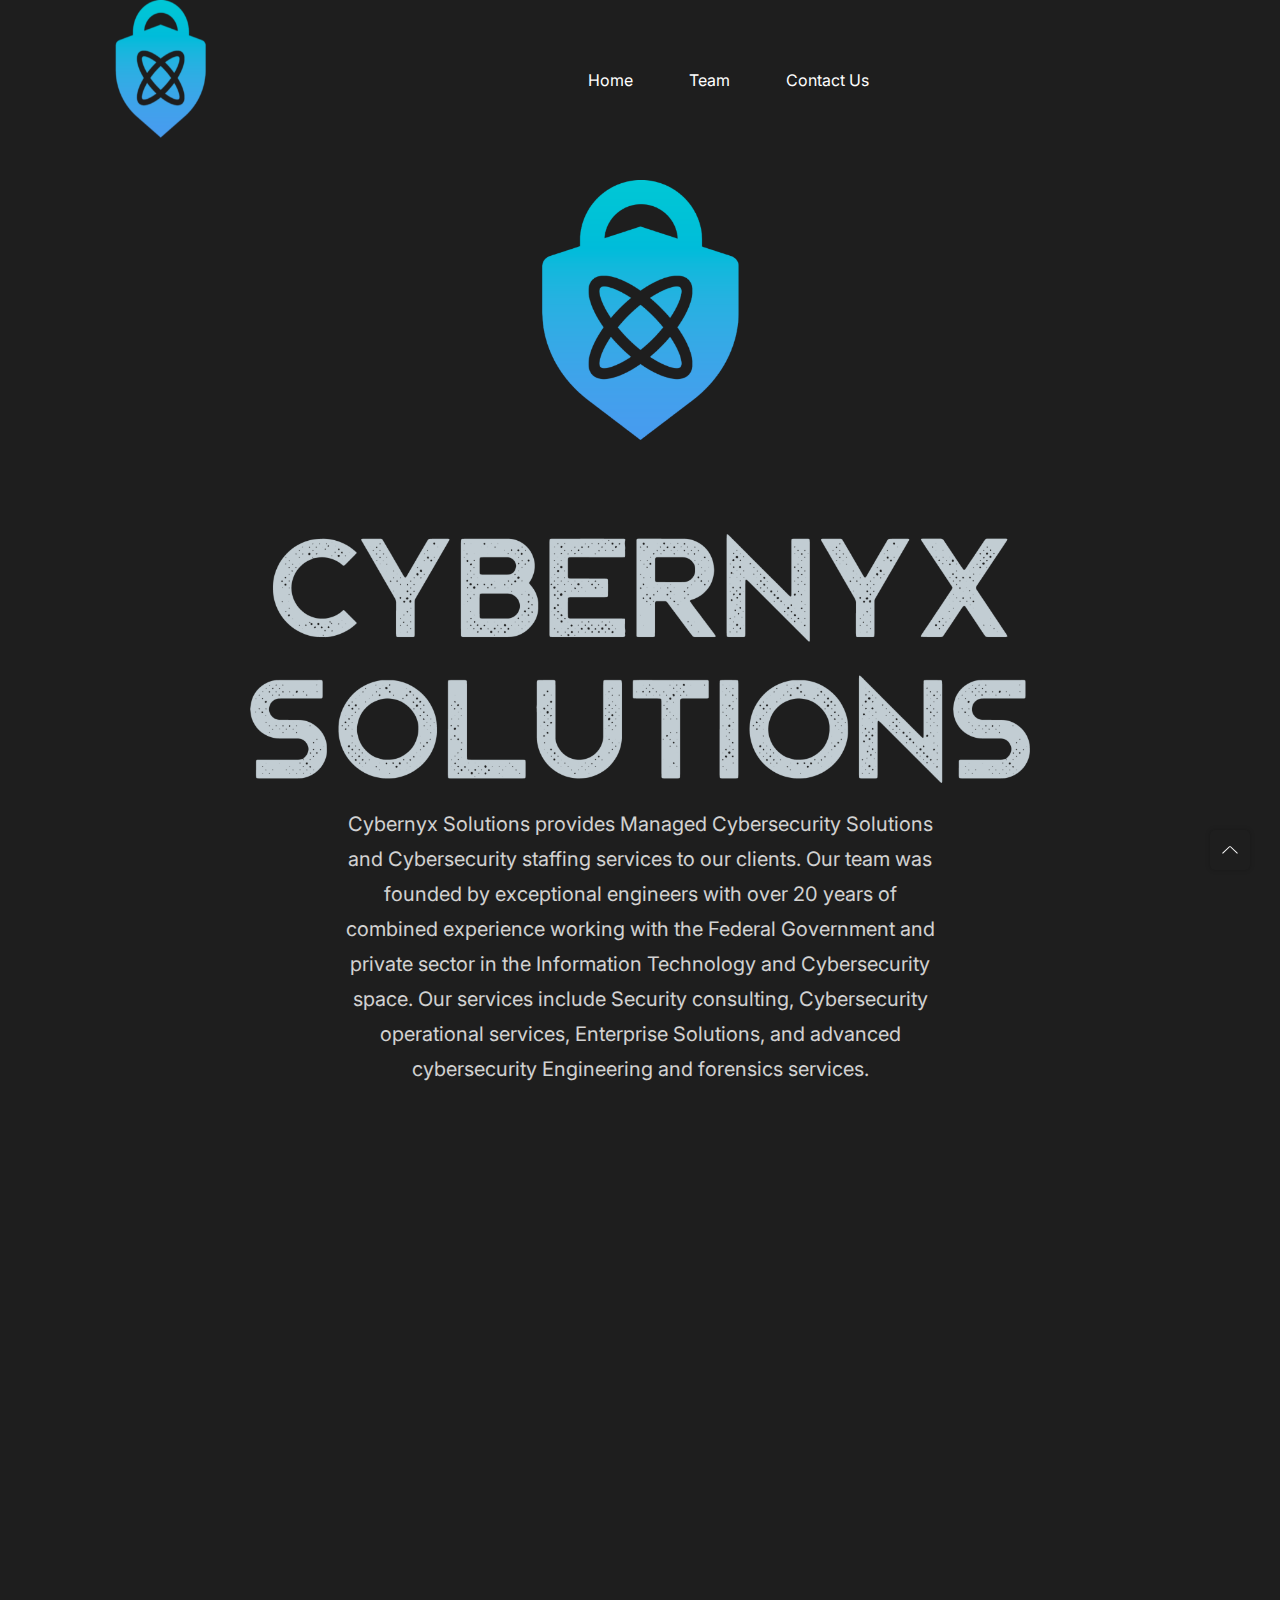
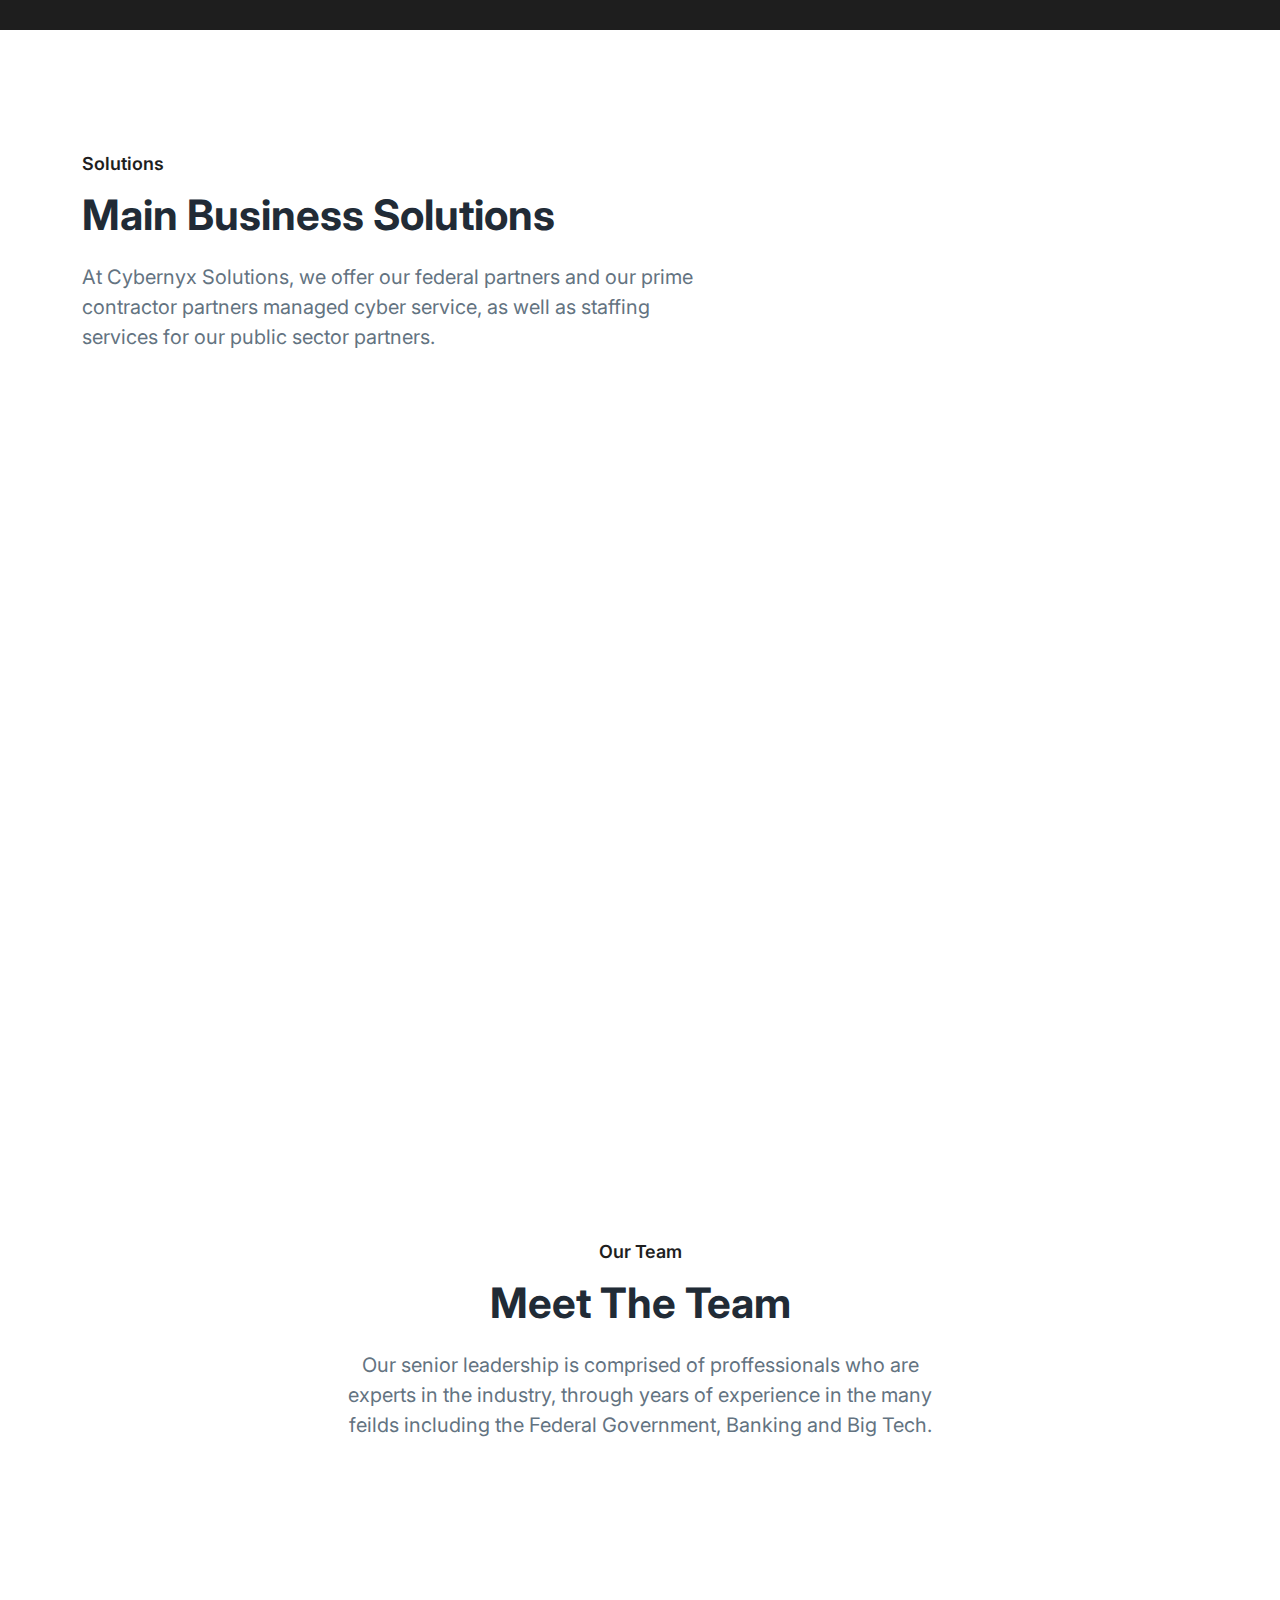
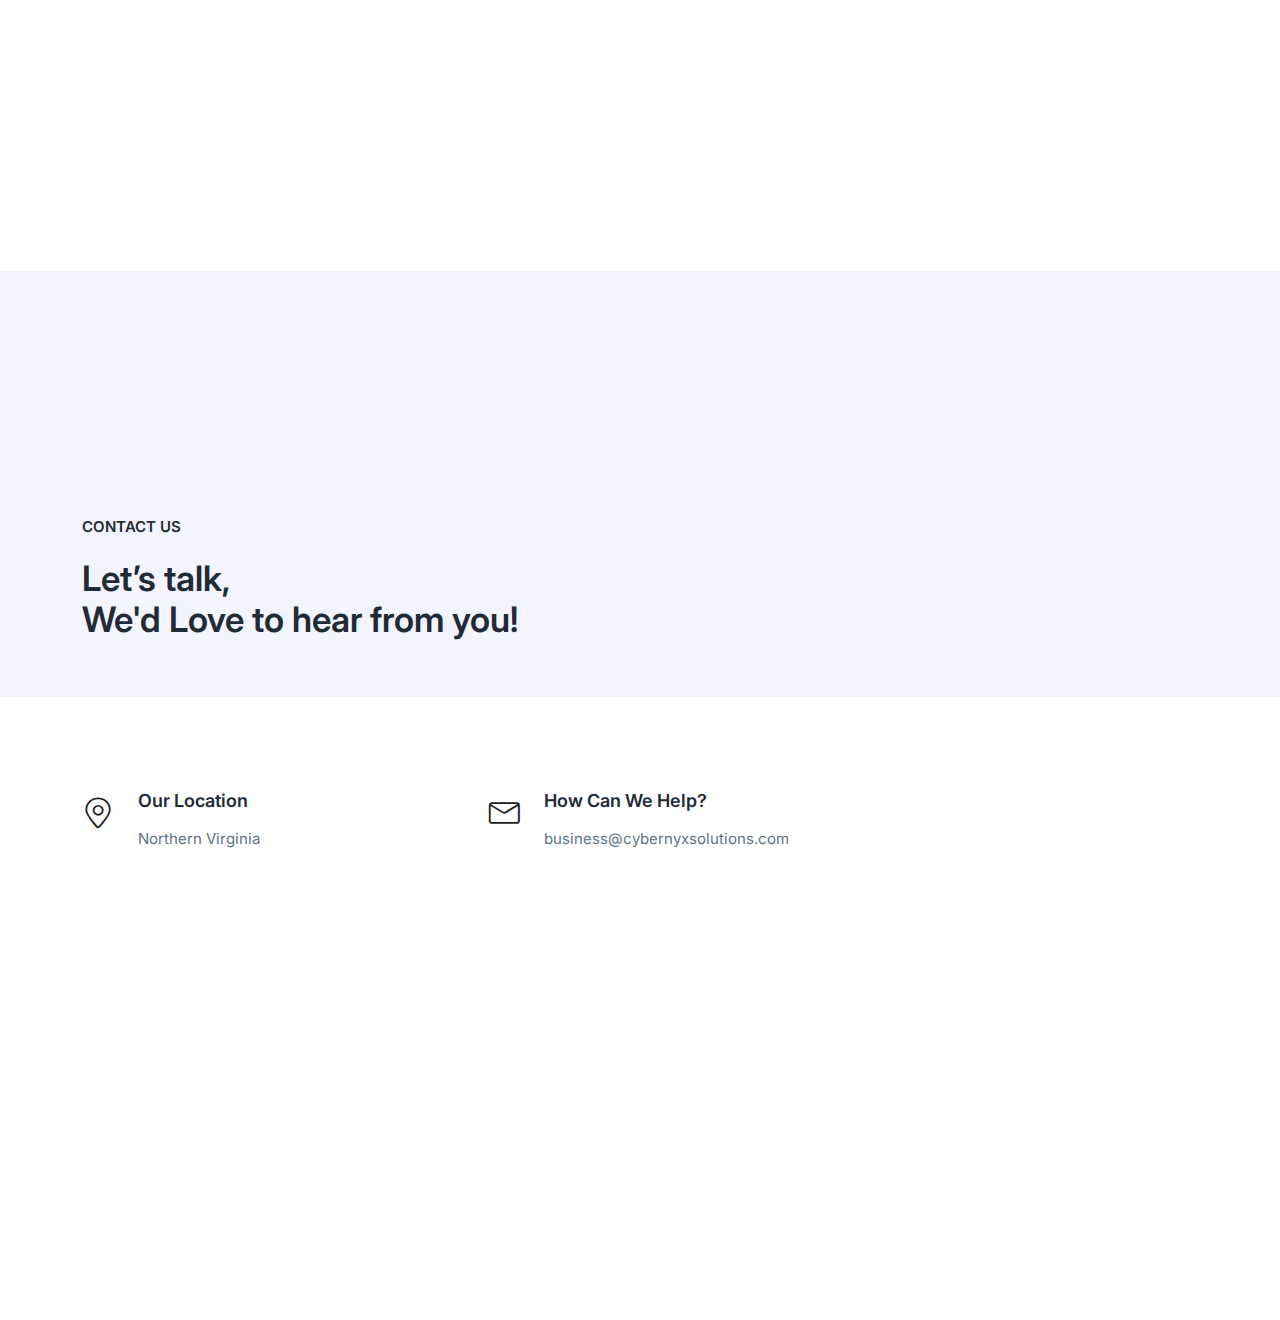
==== cybernyxweb/html/index.html @ 59f9d1c5 "Tar bugs fixed" ====
<!-- =========

	Template Name: Play
	Author: UIdeck
	Author URI: https://uideck.com/
	Support: https://uideck.com/support/
	Version: 1.1

========== -->

<!DOCTYPE html>
<html lang="en">
  <head>
    <meta charset="UTF-8" />
    <meta http-equiv="X-UA-Compatible" content="IE=edge" />
    <meta name="viewport" content="width=device-width, initial-scale=1.0" />
    <title>Cybernyx Solutions - Home</title>

    <!-- Primary Meta Tags -->
<meta name="title" content="Supreme Tech Consulting - Home">
<meta name="description" content="Play - Free Open Source HTML Bootstrap Template by UIdeck Team">

<!-- Open Graph / Facebook -->

<!-- Twitter -->

    <!--====== Favicon Icon ======-->
    <link
      rel="shortcut icon"
      href="assets/images/logo/logo2.png"
      type="image/svg"
    />

    <!-- ===== All CSS files ===== -->
    <link rel="stylesheet" href="assets/css/bootstrap.min.css" />
    <link rel="stylesheet" href="assets/css/animate.css" />
    <link rel="stylesheet" href="assets/css/lineicons.css" />
    <link rel="stylesheet" href="assets/css/ud-styles.css" />
  </head>
  <body>
    <!-- ====== Header Start ====== -->
    <header class="ud-header">
      <div class="container">
        <div class="row">
          <div class="col-lg-12">
            <nav class="navbar navbar-expand-lg">
              <a class="navbar-brand" href="index.html">
                <img src="assets/images/logo/Lock.ico" alt="TT" />
              </a>
              <button class="navbar-toggler">
                <span class="toggler-icon"> </span>
                <span class="toggler-icon"> </span>
                <span class="toggler-icon"> </span>
              </button>

              <div class="navbar-collapse">
                <ul id="nav" class="navbar-nav mx-auto">
                  <li class="nav-item">
                    <a class="ud-menu-scroll" href="#home">Home</a>
                  </li>

                  <li class="nav-item">
                    <a class="ud-menu-scroll" href="#team">Team</a>
                  </li>
                  <li class="nav-item">
                    <a class="ud-menu-scroll" href="#contact">Contact Us</a>
                  </li>
                </ul>
              </div>



            </nav>
          </div>
        </div>
      </div>
    </header>
    <!-- ====== Header End ====== -->

    <!-- ====== Hero Start ====== -->
    <section class="ud-hero" id="home">
      <div class="container">
        <div class="row">
          <div class="col-lg-12">
            <div class="ud-hero-content wow fadeInUp" data-wow-delay=".2s">
              
              <!--<h1 class="ud-hero-title">
                Cybernyx Solutions 
              </h1>-->
              
              <img src="assets/images/logo/logos.png" alt="assets/images/logo/logo.png">

              <br>
              <br>

              <p class="ud-hero-desc">
              Cybernyx Solutions provides Managed Cybersecurity Solutions and Cybersecurity staffing services to our clients. Our team was founded by exceptional engineers with over 20 years of combined experience working with the Federal Government and private sector in the Information Technology and Cybersecurity space. Our services include Security consulting, Cybersecurity operational services, Enterprise Solutions, and advanced cybersecurity Engineering and forensics services.
              </p>
              <ul class="ud-hero-buttons">
                
              </ul>
            </div>
            <div
              class="ud-hero-brands-wrapper wow fadeInUp"
              data-wow-delay=".3s"
            >
              
            </div>
            <div class="ud-hero-image wow fadeInUp" data-wow-delay=".25s">
              <img src="assets/images/logo/logo2.png" alt="hero-image" />
              <img
                src="assets/images/hero/dotted-shape.svg"
                alt="shape"
                class="shape shape-1"
              />
              <img
                src="assets/images/hero/dotted-shape.svg"
                alt="shape"
                class="shape shape-2"
              />
            </div>
          </div>
        </div>
      </div>
    </section>
    <!-- ====== Hero End ====== -->

    <!-- ====== Features Start ====== -->
    <section id="features" class="ud-features">
      <div class="container">
        <div class="row">
          <div class="col-lg-12">
            <div class="ud-section-title">
              <span>Solutions</span>
              <h2>Main business solutions</h2>
              <p>
                At Cybernyx Solutions, we offer our federal partners and our prime contractor partners managed cyber service, as well as staffing services for our public sector partners.
              </p>
            </div>
          </div>
        </div>

        
        <div class="row">


          <div class="col-xl-3 col-lg-3 col-sm-6">
            <div class="ud-single-feature wow fadeInUp" data-wow-delay=".15s">
              <div class="ud-feature-icon">
                <i class="lni lni-move"></i>
              </div>
              <div class="ud-feature-content">
                <h3 class="ud-feature-title">Staffing Services</h3>
                <p class="ud-feature-desc">
                  Unleaching your Cyber Talent, one placement at a time!
                </p>
                <p class="ud-feature-desc">
                  Ready to find exceptional talent, screened by cyber security experts? Lets talk!
                  We are commited to ensure that your staffing needs are met by finding the best candidates through our advanced screening methods by real analysts and engineers with a broad experience from different sectors in the industry, tailored to your specific requirement!
                </p>
                <a href="javascript:void(0)" class="ud-feature-link">
                  Learn More
                </a>
              </div>
            </div>
          </div>

          <div class="col-xl-3 col-lg-3 col-sm-6">
            <div class="ud-single-feature wow fadeInUp" data-wow-delay=".2s">
              <div class="ud-feature-icon">
                <i class="lni lni-layout"></i>
              </div>
              <div class="ud-feature-content">
                <h3 class="ud-feature-title">Federal Services</h3>
                <p class="ud-feature-desc">
                  Securing tomorrow's digital frontier, today!
                </p>
                <p class="ud-feature-desc">
                  SOC Management, Advanced Forensics and reverse engineering, Penetration Testing, Splunk Engineering, IDS/IPS Deployments.
                  You name it, we done it! With absolute guarantees to quality and with complete satisfaction from out various clients. Ready To
                  meet the experts that will secure your next project? Let's connect! 
                </p>
                <a href="cybernyx-fed.html" class="ud-feature-link">
                  Learn More
                </a>
              </div>
            </div>
          </div>


        </div>
      </div>
    </section>
    <!-- ====== Features End ====== -->

    <!-- ====== About Start ====== -->
    
    <!-- ====== About End ====== -->

    <!-- ====== Pricing Start ====== -->
    
    <!-- ====== Pricing End ====== -->

    <!-- ====== FAQ Start ====== -->
    
    <!-- ====== FAQ End ====== -->

    <!-- ====== Testimonials Start ====== -->
    
    <!-- ====== Testimonials End ====== -->


    
    <!-- ====== Team Start ====== -->
    <section id="team" class="ud-team">
      <div class="container">
        <div class="row">
          <div class="col-lg-12">
            <div class="ud-section-title mx-auto text-center">
              <span>Our Team</span>
              <h2>Meet The Team</h2>
              <p>
                Our senior leadership is comprised of proffessionals who are experts in the industry, through years of experience in
                 the many feilds including the Federal Government, Banking and Big Tech.
              </p>
            </div>
          </div>
        </div>


        <div class="row">
          
          <div class="col-xl-3 col-lg-3 col-sm-6">
            <div class="ud-single-team wow fadeInUp" data-wow-delay=".1s">
              <div class="ud-team-image-wrapper">
                <div class="ud-team-image">
                  <img src="null" alt="team" />
                </div>

                <img
                  src="assets/images/team/dotted-shape.svg"
                  alt="shape"
                  class="shape shape-1"
                />
                <img
                  src="assets/images/team/shape-2.svg"
                  alt="shape"
                  class="shape shape-2"
                />
              </div>
               <div class="ud-team-info">
                <h5>Salem Hussien</h5>
                <h6>President, Business Operation</h6>
              </div>
            </div>
          </div>
        


          <div class="col-xl-3 col-lg-3 col-sm-6">
            <div class="ud-single-team wow fadeInUp" data-wow-delay=".15s">
              <div class="ud-team-image-wrapper">
                <div class="ud-team-image">
                  <img src="ADD GEORGE PIC HERE" alt="team" />
                </div>

                <img
                  src="assets/images/team/dotted-shape.svg"
                  alt="shape"
                  class="shape shape-1"
                />
                <img
                  src="assets/images/team/shape-2.svg"
                  alt="shape"
                  class="shape shape-2"
                />
              </div>
              <div class="ud-team-info">
                <h5>Mohammad Pirzada</h5>
                <h6>Vice President, Business Operations</h6>
              </div>
            </div>
          </div>


          <div class="col-xl-3 col-lg-3 col-sm-6">
            <div class="ud-single-team wow fadeInUp" data-wow-delay=".2s">
              <div class="ud-team-image-wrapper">
                <div class="ud-team-image">
                  <img src="assets/images/team/sam.JPEG" alt="team" />
                </div>

                <img
                  src="assets/images/team/dotted-shape.svg"
                  alt="shape"
                  class="shape shape-1"
                />
                <img
                  src="assets/images/team/shape-2.svg"
                  alt="shape"
                  class="shape shape-2"
                />
              </div>
              <div class="ud-team-info">
                <h5>Husam Abdalla</h5>
                <h6>President, Managed Cybersecurity Services</h6>
              </div>
            </div>
          </div>
        </div>
      </div>
    </section>
    <!-- ====== Team End ====== -->
    <!-- ====== Team End ====== -->

    <!-- ====== Contact Start ====== -->
    <section id="contact" class="ud-contact">
      <div class="container">
        <div class="row align-items-center">
          <div class="col-xl-8 col-lg-7">
            <div class="ud-contact-content-wrapper">
              <div class="ud-contact-title">
                <span>CONTACT US</span>
                <h2>
                  Let’s talk, <br />
                  We'd Love to hear from you!
                </h2>
              </div>
              <div class="ud-contact-info-wrapper">
                <div class="ud-single-info">
                  <div class="ud-info-icon">
                    <i class="lni lni-map-marker"></i>
                  </div>
                  <div class="ud-info-meta">
                    <h5>Our Location</h5>
                    <p>Northern Virginia</p>
                  </div>
                </div>
                <div class="ud-single-info">
                  <div class="ud-info-icon">
                    <i class="lni lni-envelope"></i>
                  </div>
                  <div class="ud-info-meta">
                    <h5>How Can We Help?</h5>
                    <p>business@cybernyxsolutions.com</p>
                  </div>
                </div>
              </div>
            </div>
          </div>
          <div class="col-xl-4 col-lg-5">
            <div
              class="ud-contact-form-wrapper wow fadeInUp"
              data-wow-delay=".2s"
            >
              <h3 class="ud-contact-form-title">Send us a Message</h3>
              <form class="ud-contact-form">
                <div class="ud-form-group">
                  <label for="fullName">Full Name*</label>
                  <input
                    type="text"
                    name="fullName"
                    placeholder="Adam Gelius"
                  />
                </div>
                <div class="ud-form-group">
                  <label for="email">Email*</label>
                  <input
                    type="email"
                    name="email"
                    placeholder="example@yourmail.com"
                  />
                </div>
                <div class="ud-form-group">
                  <label for="phone">Phone*</label>
                  <input
                    type="text"
                    name="phone"
                    placeholder="+885 1254 5211 552"
                  />
                </div>
                <div class="ud-form-group">
                  <label for="message">Message*</label>
                  <textarea
                    name="message"
                    rows="1"
                    placeholder="type your message here"
                  ></textarea>
                </div>
                <div class="ud-form-group mb-0">
                  <button type="submit" class="ud-main-btn">
                    Send Message
                  </button>
                </div>
              </form>
            </div>
          </div>
        </div>
      </div>
    </section>
    <!-- ====== Contact End ====== -->

    <!-- ====== Footer Start ====== -->
    <footer class="ud-footer wow fadeInUp" data-wow-delay=".15s">
      <div class="shape shape-1">
        <img src="assets/images/footer/shape-1.svg" alt="shape" />
      </div>
      <div class="shape shape-2">
        <img src="assets/images/footer/shape-2.svg" alt="shape" />
      </div>
      <div class="shape shape-3">
        <img src="assets/images/footer/shape-3.svg" alt="shape" />
      </div>
    
      <div class="ud-footer-bottom">
        <div class="container">
          <div class="row">
            <div class="col-md-8">
              <ul class="ud-footer-bottom-left">
                <li>
                  <a href="javascript:void(0)">Privacy policy</a>
                </li>
                <li>
                  <a href="javascript:void(0)">Support policy</a>
                </li>
                <li>
                  <a href="javascript:void(0)">Terms of service</a>
                </li>
              </ul>
            </div>
            <div class="col-md-4">
              <p class="ud-footer-bottom-right">
                Design forked and Developed by
                <a href="https://github.com/husamabdel" rel="nofollow">Husam Abdalla</a>
              </p>
            </div>
          </div>
        </div>
      </div>
    </footer>
    <!-- ====== Footer End ====== -->

    <!-- ====== Back To Top Start ====== -->
    <a href="javascript:void(0)" class="back-to-top">
      <i class="lni lni-chevron-up"> </i>
    </a>
    <!-- ====== Back To Top End ====== -->

    <!-- ====== All Javascript Files ====== -->
    <script src="assets/js/bootstrap.bundle.min.js"></script>
    <script src="assets/js/wow.min.js"></script>
    <script src="assets/js/main.js"></script>
    <script>
      // ==== for menu scroll
      const pageLink = document.querySelectorAll(".ud-menu-scroll");

      pageLink.forEach((elem) => {
        elem.addEventListener("click", (e) => {
          e.preventDefault();
          document.querySelector(elem.getAttribute("href")).scrollIntoView({
            behavior: "smooth",
            offsetTop: 1 - 60,
          });
        });
      });

      // section menu active
      function onScroll(event) {
        const sections = document.querySelectorAll(".ud-menu-scroll");
        const scrollPos =
          window.pageYOffset ||
          document.documentElement.scrollTop ||
          document.body.scrollTop;

        for (let i = 0; i < sections.length; i++) {
          const currLink = sections[i];
          const val = currLink.getAttribute("href");
          const refElement = document.querySelector(val);
          const scrollTopMinus = scrollPos + 73;
          if (
            refElement.offsetTop <= scrollTopMinus &&
            refElement.offsetTop + refElement.offsetHeight > scrollTopMinus
          ) {
            document
              .querySelector(".ud-menu-scroll")
              .classList.remove("active");
            currLink.classList.add("active");
          } else {
            currLink.classList.remove("active");
          }
        }
      }

      window.document.addEventListener("scroll", onScroll);
    </script>
  </body>
</html>
---- cybernyxweb/html/assets/css/ud-styles.css ----
/* =======

	Template Name: Play Bootstrap
	Author: UIdeck
	Author URI: https://uideck.com/
	Support: https://github.com/uideck/
	Version: 1.0

======== */
/*===========================
  COMMON css 
===========================*/
@import url("https://fonts.googleapis.com/css2?family=Inter:wght@200;300;400;500;600;700;800;900&display=swap");
:root {
  --font: "Inter", sans-serif;
  --body-color: #637381;
  --heading-color: #212b36;
  --primary-color: rgb(30,30,30);
  --white: #ffffff;
}

body {
  font-family: var(--font);
  font-weight: normal;
  font-style: normal;
  color: var(--body-color);
  overflow-x: hidden;
}

* {
  margin: 0;
  padding: 0;
  -webkit-box-sizing: border-box;
  box-sizing: border-box;
}

img {
  max-width: 100%;
}

a,
button,
input,
textarea {
  -webkit-transition: all 0.3s ease-out 0s;
  transition: all 0.3s ease-out 0s;
}

a,
a:focus,
input:focus,
textarea:focus,
button:focus,
.navbar-toggler:focus {
  text-decoration: none;
  outline: none;
  -webkit-box-shadow: none;
          box-shadow: none;
}

a:focus,
a:hover {
  text-decoration: none;
}

i,
span,
a {
  display: inline-block;
}

audio,
canvas,
iframe,
img,
svg,
video {
  vertical-align: middle;
}

h1,
h2,
h3,
h4,
h5,
h6 {
  font-weight: 700;
  color: var(--heading-color);
  margin: 0px;
}

h1 {
  font-size: 48px;
}

h2 {
  font-size: 36px;
}

h3 {
  font-size: 28px;
}

h4 {
  font-size: 22px;
}

h5 {
  font-size: 18px;
}

h6 {
  font-size: 16px;
}

ul,
ol {
  margin: 0px;
  padding: 0px;
  list-style-type: none;
}

p {
  font-size: 16px;
  font-weight: 400;
  line-height: 26px;
  color: var(--body-color);
  margin: 0px;
}

.bg_cover {
  background-position: center center;
  background-size: cover;
  background-repeat: no-repeat;
  width: 100%;
  height: 100%;
}

/*===== All Button Style =====*/
.ud-main-btn {
  display: inline-block;
  text-align: center;
  white-space: nowrap;
  vertical-align: middle;
  font-weight: 500;
  font-size: 16px;
  border-radius: 5px;
  padding: 15px 25px;
  border: 1px solid transparent;
  color: var(--white);
  cursor: pointer;
  z-index: 5;
  -webkit-transition: all 0.4s ease-out 0s;
  transition: all 0.4s ease-out 0s;
  background: var(--primary-color);
}

.ud-main-btn:hover {
  color: var(--white);
  background: var(--heading-color);
}

@media (max-width: 767px) {
  .container {
    padding-left: 40px;
    padding-right: 40px;
  }
}

@media only screen and (min-width: 576px) and (max-width: 767px) {
  .container {
    padding-left: 20px;
    padding-right: 20px;
  }
}

.back-to-top {
  width: 40px;
  height: 40px;
  line-height: 40px;
  background: var(--primary-color);
  -webkit-box-shadow: 0px 0px 5px rgba(0, 0, 0, 0.2);
          box-shadow: 0px 0px 5px rgba(0, 0, 0, 0.2);
  text-align: center;
  -webkit-box-pack: center;
      -ms-flex-pack: center;
          justify-content: center;
  -webkit-box-align: center;
      -ms-flex-align: center;
          align-items: center;
  border-radius: 5px;
  position: fixed;
  right: 30px;
  bottom: 30px;
  z-index: 99;
  color: var(--white);
}

.back-to-top:hover {
  color: var(--white);
  background: var(--heading-color);
}

/* ===== Header CSS ===== */
.ud-header {
  position: absolute;
  top: 0;
  left: 0;
  width: 100%;
  z-index: 99;
  -webkit-transition: all 0.3s ease-out 0s;
  transition: all 0.3s ease-out 0s;
}

.sticky {
  position: fixed;
  z-index: 99;
  background-color: rgba(255, 255, 255, 0.8);
  -webkit-backdrop-filter: blur(5px);
          backdrop-filter: blur(5px);
  -webkit-box-shadow: inset 0 -1px 0 0 rgba(0, 0, 0, 0.1);
  box-shadow: inset 0 -1px 0 0 rgba(0, 0, 0, 0.1);
  -webkit-transition: all 0.3s ease-out 0s;
  transition: all 0.3s ease-out 0s;
}

.sticky .navbar {
  padding: 0;
}

.navbar {
  padding: 0px 0;
  border-radius: 5px;
  position: relative;
  -webkit-transition: all 0.3s ease-out 0s;
  transition: all 0.3s ease-out 0s;
}

.navbar-brand {
  padding: 0;
}

@media only screen and (min-width: 768px) and (max-width: 991px), (max-width: 767px) {
  .navbar-brand {
    padding: 5px 0px;
  }
}

.navbar-brand img {
  max-width: 160px;
}

.navbar-toggler {
  padding: 0;
}

.navbar-toggler .toggler-icon {
  width: 30px;
  height: 2px;
  background-color: var(--white);
  display: block;
  margin: 5px 0;
  position: relative;
  -webkit-transition: all 0.3s ease-out 0s;
  transition: all 0.3s ease-out 0s;
}

.navbar-toggler.active .toggler-icon:nth-of-type(1) {
  -webkit-transform: rotate(45deg);
  transform: rotate(45deg);
  top: 7px;
}

.navbar-toggler.active .toggler-icon:nth-of-type(2) {
  opacity: 0;
}

.navbar-toggler.active .toggler-icon:nth-of-type(3) {
  -webkit-transform: rotate(135deg);
  transform: rotate(135deg);
  top: -7px;
}

@media only screen and (min-width: 768px) and (max-width: 991px), (max-width: 767px) {
  .navbar-collapse {
    position: absolute;
    top: 100%;
    right: 0;
    max-width: 300px;
    width: 100%;
    background-color: var(--white);
    z-index: 9;
    -webkit-box-shadow: 0px 15px 20px 0px rgba(0, 0, 0, 0.1);
    box-shadow: 0px 15px 20px 0px rgba(0, 0, 0, 0.1);
    padding: 0px;
    display: none;
    border-radius: 5px;
  }
  .navbar-collapse.show {
    display: block;
  }
}

@media only screen and (min-width: 768px) and (max-width: 991px), (max-width: 767px) {
  .navbar-nav {
    padding: 20px 30px;
  }
}

.navbar-nav .nav-item {
  position: relative;
  padding: 0px 20px;
}

@media only screen and (min-width: 992px) and (max-width: 1199px) {
  .navbar-nav .nav-item {
    padding: 0px 12px;
  }
}

@media only screen and (min-width: 768px) and (max-width: 991px), (max-width: 767px) {
  .navbar-nav .nav-item {
    padding: 0px;
  }
}

.navbar-nav .nav-item > a {
  font-size: 16px;
  font-weight: 400;
  color: var(--white);
  -webkit-transition: all 0.3s ease-out 0s;
  transition: all 0.3s ease-out 0s;
  padding: 25px 8px;
  position: relative;
}

@media only screen and (min-width: 768px) and (max-width: 991px), (max-width: 767px) {
  .navbar-nav .nav-item > a {
    display: block;
    padding: 8px 0;
    color: var(--heading-color);
  }
}

.navbar-nav .nav-item > a:hover, .navbar-nav .nav-item > a.active {
  color: var(--white);
  opacity: 0.5;
}

@media only screen and (min-width: 768px) and (max-width: 991px), (max-width: 767px) {
  .navbar-nav .nav-item > a:hover, .navbar-nav .nav-item > a.active {
    color: var(--primary-color);
    opacity: 1;
  }
}

.navbar-nav .nav-item .ud-submenu {
  position: absolute;
  width: 250px;
  background: var(--white);
  top: 110%;
  padding: 20px 30px;
  -webkit-box-shadow: 0 15px 44px rgba(140, 140, 140, 0.18);
          box-shadow: 0 15px 44px rgba(140, 140, 140, 0.18);
  border-radius: 5px;
  opacity: 0;
  visibility: hidden;
  -webkit-transition: all 0.3s ease-out 0s;
  transition: all 0.3s ease-out 0s;
}

@media only screen and (min-width: 768px) and (max-width: 991px), (max-width: 767px) {
  .navbar-nav .nav-item .ud-submenu {
    position: static;
    -webkit-box-shadow: none;
            box-shadow: none;
    width: 100%;
    padding: 0px;
    opacity: 1;
    visibility: visible;
    display: none;
  }
}

.navbar-nav .nav-item .ud-submenu.show {
  display: block;
}

.navbar-nav .nav-item .ud-submenu .ud-submenu-link {
  padding: 7px 0;
  color: var(--heading-color);
  font-size: 14px;
}

.navbar-nav .nav-item .ud-submenu .ud-submenu-link:hover {
  color: var(--primary-color);
}

.navbar-nav .nav-item:hover > a {
  color: var(--white);
  opacity: 0.5;
}

@media only screen and (min-width: 768px) and (max-width: 991px), (max-width: 767px) {
  .navbar-nav .nav-item:hover > a {
    color: var(--primary-color);
    opacity: 1;
  }
}

.navbar-nav .nav-item:hover > .ud-submenu {
  opacity: 1;
  visibility: visible;
  top: 100%;
}

.navbar-nav .nav-item.nav-item-has-children > a {
  position: relative;
}

.navbar-nav .nav-item.nav-item-has-children > a::after {
  content: "";
  -webkit-box-sizing: border-box;
          box-sizing: border-box;
  position: absolute;
  width: 10px;
  height: 10px;
  border-bottom: 2px solid;
  border-right: 2px solid;
  -webkit-transform: rotate(45deg) translateY(-50%);
          transform: rotate(45deg) translateY(-50%);
  right: -15px;
  top: 50%;
  margin-top: -2px;
}

@media only screen and (min-width: 768px) and (max-width: 991px), (max-width: 767px) {
  .navbar-nav .nav-item.nav-item-has-children > a::after {
    right: 5px;
  }
}

@media only screen and (min-width: 768px) and (max-width: 991px), (max-width: 767px) {
  .navbar-btn {
    position: absolute;
    top: 50%;
    right: 50px;
    -webkit-transform: translateY(-50%);
    transform: translateY(-50%);
  }
}

.navbar-btn .ud-main-btn {
  padding: 8px 16px;
  background: transparent;
}

.navbar-btn .ud-login-btn:hover {
  opacity: 0.5;
}

.navbar-btn .ud-white-btn {
  background: rgba(255, 255, 255, 0.2);
}

.navbar-btn .ud-white-btn:hover {
  background: white;
  color: var(--heading-color);
}

.sticky .navbar-toggler .toggler-icon {
  background-color: var(--heading-color);
}

.sticky .navbar-nav .nav-item:hover > a {
  color: var(--primary-color);
  opacity: 1;
}

.sticky .navbar-nav .nav-item a {
  color: var(--heading-color);
}

.sticky .navbar-nav .nav-item a.active, .sticky .navbar-nav .nav-item a:hover {
  color: var(--primary-color);
  opacity: 1;
}

.sticky .navbar-btn .ud-main-btn.ud-login-btn {
  color: var(--heading-color);
}

.sticky .navbar-btn .ud-main-btn.ud-login-btn:hover {
  color: var(--primary-color);
  opacity: 1;
}

.sticky .navbar-btn .ud-white-btn {
  background: var(--primary-color);
  color: var(--white);
}

.sticky .navbar-btn .ud-white-btn:hover {
  background: var(--heading-color);
}

/* ===== Hero CSS ===== */
.ud-hero {
  background: var(--primary-color);
  padding-top: 180px;
}

@media only screen and (min-width: 768px) and (max-width: 991px) {
  .ud-hero {
    padding-top: 160px;
  }
}

@media (max-width: 767px) {
  .ud-hero {
    padding-top: 130px;
  }
}

.ud-hero-content {
  max-width: 780px;
  margin: auto;
  margin-bottom: 30px;
}

.ud-hero-content .ud-hero-title {
  color: var(--white);
  font-weight: 700;
  font-size: 45px;
  line-height: 60px;
  text-align: center;
  margin-bottom: 30px;
}

@media only screen and (min-width: 768px) and (max-width: 991px) {
  .ud-hero-content .ud-hero-title {
    font-size: 38px;
    line-height: 50px;
  }
}

@media (max-width: 767px) {
  .ud-hero-content .ud-hero-title {
    font-size: 26px;
    line-height: 38px;
  }
}

.ud-hero-content .ud-hero-desc {
  font-weight: normal;
  font-size: 20px;
  line-height: 35px;
  text-align: center;
  color: var(--white);
  opacity: 0.8;
  max-width: 600px;
  margin: auto;
  margin-bottom: 30px;
}

@media (max-width: 767px) {
  .ud-hero-content .ud-hero-desc {
    font-size: 16px;
    line-height: 30px;
  }
}

.ud-hero-buttons {
  display: -webkit-box;
  display: -ms-flexbox;
  display: flex;
  -webkit-box-align: center;
      -ms-flex-align: center;
          align-items: center;
  -webkit-box-pack: center;
      -ms-flex-pack: center;
          justify-content: center;
}

.ud-hero-buttons .ud-main-btn {
  margin: 8px;
}

@media (max-width: 767px) {
  .ud-hero-buttons .ud-main-btn {
    margin: 5px;
  }
}

@media (max-width: 767px) {
  .ud-hero-buttons .ud-main-btn {
    padding: 12px 16px;
  }
}

.ud-hero-buttons .ud-white-btn {
  background: var(--white);
  color: var(--heading-color);
}

.ud-hero-buttons .ud-white-btn:hover {
  -webkit-box-shadow: 0px 0px 25px rgba(0, 0, 0, 0.2);
          box-shadow: 0px 0px 25px rgba(0, 0, 0, 0.2);
  background: #fefefe;
  color: var(--primary-color);
}

.ud-hero-buttons .ud-link-btn:hover {
  color: var(--white);
  background: transparent;
  opacity: 0.5;
}

.ud-hero-brands-wrapper {
  text-align: center;
  margin-bottom: 40px;
}

.ud-hero-brands-wrapper img {
  -webkit-transition: all 0.3s;
  transition: all 0.3s;
  opacity: 0.5;
  max-width: 250px;
}

.ud-hero-brands-wrapper img:hover {
  opacity: 1;
}

.ud-hero-image {
  max-width: 845px;
  margin: auto;
  text-align: center;
  position: relative;
  z-index: 1;
}

.ud-hero-image img {
  max-width: 100%;
  text-align: center;
}

.ud-hero-image .shape {
  position: absolute;
  z-index: -1;
}

.ud-hero-image .shape.shape-1 {
  bottom: 0;
  left: -30px;
}

.ud-hero-image .shape.shape-2 {
  top: -20px;
  right: -20px;
}

/* ===== Features CSS ===== */
.ud-features {
  padding-top: 120px;
  padding-bottom: 90px;
}

@media (max-width: 767px) {
  .ud-features {
    padding-top: 80px;
    padding-bottom: 40px;
  }
}

.ud-section-title {
  max-width: 620px;
  margin-bottom: 70px;
}

.ud-section-title span {
  font-weight: 600;
  font-size: 18px;
  color: var(--primary-color);
  margin-bottom: 10px;
}

.ud-section-title h2 {
  font-weight: 700;
  font-size: 42px;
  line-height: 55px;
  text-transform: capitalize;
  color: var(--heading-color);
  margin-bottom: 20px;
}

.ud-section-title p {
  font-size: 20px;
  line-height: 30px;
}

@media (max-width: 767px) {
  .ud-section-title p {
    font-size: 16px;
    line-height: 26px;
  }
}

.ud-single-feature {
  margin-bottom: 40px;
}

.ud-single-feature:hover .ud-feature-icon::before {
  -webkit-transform: rotate(45deg);
  transform: rotate(45deg);
}

.ud-single-feature .ud-feature-icon {
  width: 70px;
  height: 70px;
  display: -webkit-box;
  display: -ms-flexbox;
  display: flex;
  -webkit-box-align: center;
      -ms-flex-align: center;
          align-items: center;
  -webkit-box-pack: center;
      -ms-flex-pack: center;
          justify-content: center;
  border-radius: 14px;
  background: var(--primary-color);
  font-size: 32px;
  color: var(--white);
  position: relative;
  z-index: 1;
  text-align: center;
  margin-bottom: 40px;
}

.ud-single-feature .ud-feature-icon::before {
  content: "";
  position: absolute;
  width: 100%;
  height: 100%;
  top: 0;
  left: 0;
  border-radius: 14px;
  background: var(--primary-color);
  opacity: 0.2;
  z-index: -1;
  -webkit-transform: rotate(23deg);
  transform: rotate(23deg);
  -webkit-transition: all 0.3s ease-out 0s;
  transition: all 0.3s ease-out 0s;
}

.ud-single-feature .ud-feature-title {
  font-weight: 700;
  font-size: 20px;
  line-height: 28px;
  margin-bottom: 12px;
}

@media only screen and (min-width: 992px) and (max-width: 1199px) {
  .ud-single-feature .ud-feature-title {
    font-size: 18px;
    line-height: 26px;
  }
}

.ud-single-feature .ud-feature-desc {
  font-size: 16px;
  line-height: 24px;
  margin-bottom: 40px;
}

.ud-single-feature .ud-feature-link {
  font-weight: 500;
  color: var(--body-color);
}

.ud-single-feature .ud-feature-link:hover {
  color: var(--primary-color);
}

/* ===== About CSS ===== */
.ud-about {
  background: #f3f4fe;
  padding: 120px 0;
}

@media (max-width: 767px) {
  .ud-about {
    padding: 80px 0;
  }
}

.ud-about-wrapper {
  background: var(--white);
  border: 1px solid rgba(0, 0, 0, 0.08);
  display: -webkit-box;
  display: -ms-flexbox;
  display: flex;
  -webkit-box-pack: justify;
      -ms-flex-pack: justify;
          justify-content: space-between;
}

@media only screen and (min-width: 768px) and (max-width: 991px), (max-width: 767px) {
  .ud-about-wrapper {
    display: block;
  }
}

.ud-about-content-wrapper {
  padding: 70px;
}

@media (max-width: 767px) {
  .ud-about-content-wrapper {
    padding: 50px 30px;
  }
}

@media only screen and (min-width: 576px) and (max-width: 767px) {
  .ud-about-content-wrapper {
    padding: 50px;
  }
}

.ud-about-content {
  max-width: 500px;
}

.ud-about-content .tag {
  font-weight: 500;
  font-size: 14px;
  color: var(--white);
  background: var(--primary-color);
  padding: 5px 20px;
  display: inline-block;
  margin-bottom: 20px;
}

.ud-about-content h2 {
  font-weight: bold;
  font-size: 36px;
  line-height: 45px;
  margin-bottom: 30px;
}

@media (max-width: 767px) {
  .ud-about-content h2 {
    font-size: 26px;
    line-height: 38px;
  }
}

.ud-about-content p {
  font-size: 16px;
  line-height: 28px;
  margin-bottom: 40px;
}

.ud-about-content .ud-main-btn:hover {
  background: #2748b4;
  -webkit-box-shadow: 0px 0px 10px rgba(0, 0, 0, 0.3);
          box-shadow: 0px 0px 10px rgba(0, 0, 0, 0.3);
}

@media only screen and (min-width: 768px) and (max-width: 991px), (max-width: 767px) {
  .ud-about-image {
    text-align: center;
  }
}

/* ===== Pricing CSS ===== */
.ud-pricing {
  padding-top: 120px;
  padding-bottom: 90px;
}

@media (max-width: 767px) {
  .ud-pricing {
    padding-top: 80px;
    padding-bottom: 40px;
  }
}

.ud-single-pricing {
  margin-bottom: 40px;
  background: var(--white);
  border: 2px solid #d4deff;
  border-radius: 8px;
  text-align: center;
  padding: 45px 30px;
  position: relative;
}

.ud-single-pricing.active {
  background: -webkit-gradient(linear, left top, left bottom, from(#3056d3), to(#179bee));
  background: linear-gradient(180deg, #3056d3 0%, #179bee 100%);
  border: none;
  padding: 55px 30px;
}

.ud-single-pricing.active .ud-pricing-header h3,
.ud-single-pricing.active .ud-pricing-header h4 {
  color: var(--white);
}

.ud-single-pricing.active .ud-pricing-body li {
  color: var(--white);
}

.ud-single-pricing.first-item::after, .ud-single-pricing.last-item::after {
  content: "";
  position: absolute;
  width: 55px;
  height: 55px;
  z-index: 1;
}

.ud-single-pricing.first-item::after {
  background: var(--primary-color);
  left: -2px;
  bottom: -2px;
  border-radius: 0px 55px 0px 8px;
}

.ud-single-pricing.last-item::after {
  background: #13c296;
  top: -2px;
  right: -2px;
  border-radius: 0px 8px 0px 55px;
}

.ud-single-pricing .ud-popular-tag {
  display: inline-block;
  padding: 10px 25px;
  background: var(--white);
  border-radius: 30px;
  color: var(--primary-color);
  margin-bottom: 20px;
  font-weight: 600;
}

.ud-single-pricing .ud-pricing-header h3 {
  font-weight: 500;
  font-size: 15px;
  margin-bottom: 8px;
}

.ud-single-pricing .ud-pricing-header h4 {
  font-weight: 600;
  font-size: 26px;
  color: var(--primary-color);
  margin-bottom: 40px;
}

.ud-single-pricing .ud-pricing-body {
  margin-bottom: 40px;
}

.ud-single-pricing .ud-pricing-body li {
  font-weight: 500;
  font-size: 15px;
  margin-bottom: 18px;
}

.ud-single-pricing .ud-main-btn {
  border-radius: 30px;
  padding: 15px 40px;
}

.ud-single-pricing .ud-border-btn {
  border: 1px solid #d4deff;
  color: var(--primary-color);
  background: var(--white);
}

.ud-single-pricing .ud-border-btn:hover {
  color: var(--white);
  border-color: var(--primary-color);
  background: var(--primary-color);
}

.ud-single-pricing .ud-white-btn {
  background: var(--white);
  color: var(--heading-color);
}

.ud-single-pricing .ud-white-btn:hover {
  color: var(--white);
  background: var(--heading-color);
}

/* ===== FAQ CSS ===== */
.ud-faq {
  padding-top: 120px;
  padding-bottom: 90px;
  background: #f3f4fe;
  position: relative;
  z-index: 1;
}

@media (max-width: 767px) {
  .ud-faq {
    padding-top: 80px;
    padding-bottom: 50px;
  }
}

.ud-faq .shape {
  position: absolute;
  z-index: -1;
  left: 0;
  bottom: 0;
}

.ud-single-faq {
  background: var(--white);
  border: 1px solid #f3f4fe;
  -webkit-box-shadow: 0px 20px 95px rgba(201, 203, 204, 0.3);
          box-shadow: 0px 20px 95px rgba(201, 203, 204, 0.3);
  border-radius: 10px;
  margin-bottom: 30px;
}

.ud-single-faq .ud-faq-btn {
  text-align: left;
  display: -webkit-box;
  display: -ms-flexbox;
  display: flex;
  width: 100%;
  -webkit-box-align: center;
      -ms-flex-align: center;
          align-items: center;
  border: none;
  background: transparent;
  font-weight: 600;
  font-size: 18px;
  color: var(--heading-color);
  opacity: 0.88;
  padding: 30px;
}

@media only screen and (min-width: 992px) and (max-width: 1199px), (max-width: 767px) {
  .ud-single-faq .ud-faq-btn {
    padding: 15px;
  }
}

.ud-single-faq .ud-faq-btn.collapsed span.icon i {
  -webkit-transform: rotate(0deg);
  transform: rotate(0deg);
}

.ud-single-faq .ud-faq-btn span.icon {
  display: -webkit-box;
  display: -ms-flexbox;
  display: flex;
  -webkit-box-align: center;
      -ms-flex-align: center;
          align-items: center;
  -webkit-box-pack: center;
      -ms-flex-pack: center;
          justify-content: center;
  width: 42px;
  height: 42px;
  background: rgba(48, 86, 211, 0.06);
  border-radius: 10px;
  color: var(--primary-color);
  margin-right: 24px;
}

.ud-single-faq .ud-faq-btn span.icon i {
  -webkit-transform: rotate(180deg);
  transform: rotate(180deg);
  -webkit-transition: all 0.3s;
  transition: all 0.3s;
  font-size: 14px;
  font-weight: 700;
}

.ud-single-faq .ud-faq-body {
  padding: 0px 30px 40px 95px;
}

@media only screen and (min-width: 992px) and (max-width: 1199px), (max-width: 767px) {
  .ud-single-faq .ud-faq-body {
    padding: 0px 16px 20px 82px;
  }
}

/* ===== Testimonials CSS ===== */
.ud-testimonials {
  padding-top: 120px;
}

@media (max-width: 767px) {
  .ud-testimonials {
    padding-top: 80px;
  }
}

.ud-single-testimonial {
  padding: 30px;
  -webkit-box-shadow: 0px 60px 120px -20px #ebeffd;
          box-shadow: 0px 60px 120px -20px #ebeffd;
  background: var(--white);
  margin-bottom: 50px;
}

.ud-single-testimonial .ud-testimonial-ratings {
  margin-bottom: 10px;
}

.ud-single-testimonial .ud-testimonial-ratings i {
  color: #fbb040;
}

.ud-single-testimonial .ud-testimonial-content {
  margin-bottom: 25px;
}

.ud-single-testimonial .ud-testimonial-content p {
  font-size: 16px;
  line-height: 30px;
  color: #637381;
}

.ud-single-testimonial .ud-testimonial-info {
  display: -webkit-box;
  display: -ms-flexbox;
  display: flex;
  -webkit-box-align: center;
      -ms-flex-align: center;
          align-items: center;
}

.ud-single-testimonial .ud-testimonial-info .ud-testimonial-image {
  width: 50px;
  height: 50px;
  border-radius: 50%;
  overflow: hidden;
  margin-right: 20px;
}

.ud-single-testimonial .ud-testimonial-info .ud-testimonial-meta h4 {
  font-weight: 600;
  font-size: 14px;
}

.ud-single-testimonial .ud-testimonial-info .ud-testimonial-meta p {
  font-size: 12px;
  color: #969696;
}

.ud-brands .ud-title {
  margin-bottom: 30px;
}

.ud-brands .ud-title h6 {
  font-weight: normal;
  font-size: 12px;
  color: var(--body-color);
  display: inline-block;
  position: relative;
}

.ud-brands .ud-title h6::after {
  content: "";
  position: absolute;
  width: 30px;
  height: 1px;
  background: #afb2b5;
  right: -40px;
  top: 50%;
}

.ud-brands .ud-brands-logo {
  display: -webkit-box;
  display: -ms-flexbox;
  display: flex;
  -webkit-box-align: center;
      -ms-flex-align: center;
          align-items: center;
  -ms-flex-wrap: wrap;
      flex-wrap: wrap;
  margin-right: -40px;
}

.ud-brands .ud-brands-logo .ud-single-logo {
  margin-right: 40px;
  margin-bottom: 20px;
  max-width: 140px;
}

.ud-brands .ud-brands-logo .ud-single-logo:hover img {
  -webkit-filter: none;
          filter: none;
}

.ud-brands .ud-brands-logo .ud-single-logo img {
  -webkit-filter: grayscale(1);
          filter: grayscale(1);
  -webkit-transition: all 0.3s ease-out 0s;
  transition: all 0.3s ease-out 0s;
}

/* ===== Team CSS ===== */
.ud-team {
  padding-top: 120px;
  padding-bottom: 80px;
}

@media (max-width: 767px) {
  .ud-team {
    padding-top: 80px;
    padding-bottom: 40px;
  }
}

.ud-single-team {
  margin-bottom: 40px;
}

.ud-single-team .ud-team-image-wrapper {
  width: 170px;
  height: 170px;
  position: relative;
  margin: 0px auto 25px;
}

.ud-single-team .ud-team-image {
  border-radius: 50%;
}

.ud-single-team .ud-team-image img {
  width: 100%;
  border-radius: 50%;
}

.ud-single-team .shape {
  position: absolute;
  z-index: -1;
}

.ud-single-team .shape.shape-1 {
  top: 0;
  left: 0;
}

.ud-single-team .shape.shape-2 {
  bottom: 0;
  right: 0;
}

.ud-single-team .ud-team-info {
  text-align: center;
  margin-bottom: 20px;
}

.ud-single-team .ud-team-info h5 {
  font-weight: 500;
  font-size: 18px;
  text-transform: capitalize;
  margin-bottom: 10px;
}

.ud-single-team .ud-team-info h6 {
  font-weight: 500;
  font-size: 12px;
  color: var(--body-color);
}

.ud-single-team .ud-team-socials {
  display: -webkit-box;
  display: -ms-flexbox;
  display: flex;
  -webkit-box-align: center;
      -ms-flex-align: center;
          align-items: center;
  -webkit-box-pack: center;
      -ms-flex-pack: center;
          justify-content: center;
}

.ud-single-team .ud-team-socials a {
  width: 32px;
  height: 32px;
  display: -webkit-box;
  display: -ms-flexbox;
  display: flex;
  -webkit-box-align: center;
      -ms-flex-align: center;
          align-items: center;
  -webkit-box-pack: center;
      -ms-flex-pack: center;
          justify-content: center;
  margin: 0px 10px;
  color: #cdced6;
}

.ud-single-team .ud-team-socials a:hover {
  color: var(--primary-color);
}

/* ===== Contact CSS ===== */
.ud-contact {
  padding: 120px 0px;
  position: relative;
}

@media (max-width: 767px) {
  .ud-contact {
    padding: 80px 0;
  }
}

.ud-contact::after {
  content: "";
  position: absolute;
  z-index: -1;
  width: 100%;
  top: 0;
  left: 0;
  height: 50%;
  background: #f3f4fe;
}

@media only screen and (min-width: 992px) and (max-width: 1199px) {
  .ud-contact::after {
    height: 45%;
  }
}

.ud-contact-title {
  margin-bottom: 150px;
}

@media only screen and (min-width: 768px) and (max-width: 991px), (max-width: 767px) {
  .ud-contact-title {
    margin-bottom: 50px;
  }
}

.ud-contact-title span {
  color: var(--heading-color);
  font-weight: 600;
  font-size: 15px;
  margin-bottom: 20px;
}

.ud-contact-title h2 {
  font-weight: 600;
  font-size: 35px;
  line-height: 41px;
}

.ud-contact-info-wrapper {
  display: -webkit-box;
  display: -ms-flexbox;
  display: flex;
  -webkit-box-pack: justify;
      -ms-flex-pack: justify;
          justify-content: space-between;
  -ms-flex-wrap: wrap;
      flex-wrap: wrap;
}

@media only screen and (min-width: 768px) and (max-width: 991px), (max-width: 767px) {
  .ud-contact-info-wrapper {
    margin-bottom: 50px;
  }
}

.ud-contact-info-wrapper .ud-single-info {
  display: -webkit-box;
  display: -ms-flexbox;
  display: flex;
  max-width: 100%;
  width: 330px;
  margin-bottom: 30px;
}

.ud-contact-info-wrapper .ud-info-icon {
  font-size: 32px;
  color: var(--primary-color);
  margin-right: 24px;
}

.ud-contact-info-wrapper .ud-info-meta h5 {
  font-weight: 600;
  font-size: 18px;
  margin-bottom: 15px;
}

.ud-contact-info-wrapper .ud-info-meta p {
  font-size: 15px;
  line-height: 24px;
}

.ud-contact-form-wrapper {
  -webkit-box-shadow: 0px 4px 28px rgba(0, 0, 0, 0.05);
          box-shadow: 0px 4px 28px rgba(0, 0, 0, 0.05);
  border-radius: 8px;
  background: var(--white);
  padding: 60px;
}

@media (max-width: 767px) {
  .ud-contact-form-wrapper {
    padding: 40px 30px;
  }
}

@media only screen and (min-width: 1200px) and (max-width: 1399px), only screen and (min-width: 992px) and (max-width: 1199px), only screen and (min-width: 576px) and (max-width: 767px) {
  .ud-contact-form-wrapper {
    padding: 50px 40px;
  }
}

.ud-contact-form-wrapper .ud-contact-form-title {
  font-style: normal;
  font-weight: 600;
  font-size: 28px;
  margin-bottom: 30px;
}

@media (max-width: 767px) {
  .ud-contact-form-wrapper .ud-contact-form-title {
    font-size: 24px;
  }
}

.ud-contact-form-wrapper .ud-form-group {
  margin-bottom: 25px;
}

.ud-contact-form-wrapper .ud-form-group label {
  display: block;
  font-weight: normal;
  font-size: 12px;
}

.ud-contact-form-wrapper .ud-form-group input,
.ud-contact-form-wrapper .ud-form-group textarea {
  display: block;
  width: 100%;
  padding: 15px 0;
  border: none;
  outline: none;
  border-bottom: 1px solid #f1f1f1;
  resize: none;
}

.ud-contact-form-wrapper .ud-form-group input:focus,
.ud-contact-form-wrapper .ud-form-group textarea:focus {
  border-color: var(--primary-color);
}

/* ===== Footer CSS ===== */
.ud-footer {
  background: var(--heading-color);
  padding-top: 100px;
  position: relative;
  z-index: 1;
  overflow: hidden;
}

.ud-footer .shape {
  position: absolute;
  z-index: -1;
}

.ud-footer .shape.shape-1 {
  top: 0;
  left: 0;
}

.ud-footer .shape.shape-2 {
  top: 0;
  right: 0;
}

.ud-footer .shape.shape-3 {
  bottom: 0;
  right: 0;
}

.ud-widget {
  margin-bottom: 50px;
}

.ud-widget .ud-footer-logo {
  max-width: 160px;
  display: block;
  margin-bottom: 10px;
}

.ud-widget .ud-footer-logo img {
  width: 100%;
}

.ud-widget .ud-widget-desc {
  font-size: 15px;
  line-height: 24px;
  color: #f3f4fe;
  margin-bottom: 30px;
  max-width: 260px;
}

.ud-widget .ud-widget-socials {
  display: -webkit-box;
  display: -ms-flexbox;
  display: flex;
  -webkit-box-align: center;
      -ms-flex-align: center;
          align-items: center;
}

.ud-widget .ud-widget-socials a {
  font-size: 16px;
  color: #dddddd;
  margin-right: 20px;
}

.ud-widget .ud-widget-socials a:hover {
  color: var(--primary-color);
}

.ud-widget .ud-widget-title {
  font-weight: 600;
  font-size: 18px;
  margin-bottom: 35px;
  color: var(--white);
}

.ud-widget .ud-widget-links a {
  display: inline-block;
  margin-bottom: 12px;
  font-size: 15px;
  line-height: 30px;
  color: #f3f4fe;
}

.ud-widget .ud-widget-links a:hover {
  color: var(--primary-color);
  padding-left: 10px;
}

.ud-widget .ud-widget-brands {
  display: -webkit-box;
  display: -ms-flexbox;
  display: flex;
  -ms-flex-wrap: wrap;
      flex-wrap: wrap;
  -webkit-box-pack: justify;
      -ms-flex-pack: justify;
          justify-content: space-between;
}

.ud-widget .ud-widget-brands a {
  display: block;
  max-width: 120px;
  margin-bottom: 20px;
  margin-right: 20px;
}

@media only screen and (min-width: 1200px) and (max-width: 1399px) {
  .ud-widget .ud-widget-brands a {
    max-width: 100px;
  }
}

.ud-footer-bottom {
  padding: 35px 0;
  border-top: 1px solid rgba(136, 144, 164, 0.43);
}

.ud-footer-bottom .ud-footer-bottom-left {
  display: -webkit-box;
  display: -ms-flexbox;
  display: flex;
  -webkit-box-align: center;
      -ms-flex-align: center;
          align-items: center;
}

@media (max-width: 767px) {
  .ud-footer-bottom .ud-footer-bottom-left {
    -webkit-box-pack: center;
        -ms-flex-pack: center;
            justify-content: center;
  }
}

.ud-footer-bottom .ud-footer-bottom-left a {
  font-weight: normal;
  font-size: 15px;
  color: #f3f4fe;
  margin-right: 30px;
  display: inline-block;
}

@media (max-width: 767px) {
  .ud-footer-bottom .ud-footer-bottom-left a {
    margin: 0px 8px 8px;
  }
}

.ud-footer-bottom .ud-footer-bottom-left a:hover {
  color: var(--primary-color);
}

.ud-footer-bottom .ud-footer-bottom-right {
  text-align: right;
  font-weight: normal;
  font-size: 15px;
  color: #f3f4fe;
}

.ud-footer-bottom .ud-footer-bottom-right a {
  color: var(--primary-color);
}

.ud-footer-bottom .ud-footer-bottom-right a:hover {
  text-decoration: underline;
}

@media (max-width: 767px) {
  .ud-footer-bottom .ud-footer-bottom-right {
    text-align: center;
    margin-top: 10px;
  }
}

/* ====== Banner CSS ======= */
.ud-page-banner {
  padding-top: 130px;
  padding-bottom: 80px;
  background: var(--primary-color);
  background-image: url("../images/banner/banner-bg.svg");
  background-position: center;
  background-repeat: no-repeat;
  background-size: cover;
}

.ud-banner-content {
  text-align: center;
  max-width: 600px;
  margin: auto;
}

.ud-banner-content h1 {
  color: var(--white);
  font-size: 38px;
  font-weight: 600;
}

/* ====== Login CSS ====== */
.ud-login {
  padding-top: 80px;
  padding-bottom: 80px;
}

.ud-login-wrapper {
  max-width: 500px;
  margin: auto;
  background: var(--white);
  text-align: center;
  padding: 60px;
  -webkit-box-shadow: 0px 10px 35px rgba(0, 0, 0, 0.05);
          box-shadow: 0px 10px 35px rgba(0, 0, 0, 0.05);
}

.ud-login-wrapper .ud-login-logo {
  margin-bottom: 30px;
}

.ud-login-form .ud-form-group {
  margin-bottom: 25px;
}

.ud-login-form .ud-form-group input {
  width: 100%;
  border: 2px solid #dddddd;
  border-radius: 4px;
  padding: 12px 24px;
  background: #fcfdfe;
  color: var(--body-color);
}

.ud-login-form .ud-form-group input:focus {
  border-color: var(--primary-color);
}

.ud-socials-connect {
  padding-top: 10px;
  padding-bottom: 30px;
}

.ud-socials-connect p {
  font-size: 16px;
  color: var(--body-color);
  margin-bottom: 10px;
}

.ud-socials-connect ul {
  display: -webkit-box;
  display: -ms-flexbox;
  display: flex;
  -webkit-box-align: center;
      -ms-flex-align: center;
          align-items: center;
  margin-left: -10px;
  margin-right: -10px;
}

.ud-socials-connect ul li {
  width: 100%;
}

.ud-socials-connect ul li a {
  height: 45px;
  background: var(--primary-color);
  display: -webkit-box;
  display: -ms-flexbox;
  display: flex;
  -webkit-box-align: center;
      -ms-flex-align: center;
          align-items: center;
  -webkit-box-pack: center;
      -ms-flex-pack: center;
          justify-content: center;
  margin: 10px;
  border-radius: 6px;
  color: var(--white);
  font-size: 20px;
}

.ud-socials-connect ul li a.facebook {
  background: #4064ac;
}

.ud-socials-connect ul li a.facebook:hover {
  background: #315294;
}

.ud-socials-connect ul li a.twitter {
  background: #1c9cea;
}

.ud-socials-connect ul li a.twitter:hover {
  background: #0f8bd8;
}

.ud-socials-connect ul li a.google {
  background: #d64937;
}

.ud-socials-connect ul li a.google:hover {
  background: #c53b29;
}

.forget-pass {
  font-size: 16px;
  color: var(--body-color);
  margin-bottom: 8px;
}

.signup-option {
  color: var(--body-color);
  font-size: 16px;
}

.signup-option a {
  color: var(--primary-color);
}

/* ====== Blog CSS ====== */
.ud-blog-grids {
  padding-top: 120px;
  padding-bottom: 80px;
}

.ud-blog-grids.ud-related-articles {
  padding-top: 100px;
}

@media (max-width: 767px) {
  .ud-blog-grids {
    padding-top: 80px;
    padding-bottom: 40px;
  }
}

.ud-single-blog {
  margin-bottom: 40px;
}

.ud-single-blog:hover .ud-blog-image img {
  -webkit-transform: scale(1.1) rotate(3deg);
  transform: scale(1.1) rotate(3deg);
}

.ud-single-blog .ud-blog-image {
  border-radius: 4px;
  overflow: hidden;
  margin-bottom: 30px;
}

.ud-single-blog .ud-blog-image a {
  display: block;
}

.ud-single-blog .ud-blog-image img {
  width: 100%;
  -webkit-transition: all 0.3s ease-out 0s;
  transition: all 0.3s ease-out 0s;
}

.ud-single-blog .ud-blog-date {
  display: -webkit-inline-box;
  display: -ms-inline-flexbox;
  display: inline-flex;
  font-size: 12px;
  font-weight: 600;
  padding: 8px 16px;
  background: var(--primary-color);
  color: var(--white);
  border-radius: 5px;
  margin-bottom: 20px;
}

.ud-single-blog .ud-blog-title {
  font-weight: 600;
  font-size: 24px;
  line-height: 32px;
  margin-bottom: 15px;
}

@media only screen and (min-width: 992px) and (max-width: 1199px) {
  .ud-single-blog .ud-blog-title {
    font-size: 20px;
    line-height: 28px;
  }
}

.ud-single-blog .ud-blog-title a {
  color: inherit;
}

.ud-single-blog .ud-blog-title a:hover {
  color: var(--primary-color);
}

.ud-single-blog .ud-blog-desc {
  font-size: 16px;
  line-height: 28px;
}

.ud-related-articles-title {
  font-weight: 800;
  font-size: 28px;
  padding-bottom: 25px;
  position: relative;
  margin-bottom: 50px;
}

.ud-related-articles-title::after {
  content: "";
  position: absolute;
  width: 80px;
  height: 2px;
  background: var(--primary-color);
  left: 0;
  bottom: 0;
}

/* ====== Blog Details CSS ====== */
.ud-blog-details {
  padding-top: 120px;
}

@media (max-width: 767px) {
  .ud-blog-details {
    padding-top: 80px;
  }
}

.ud-blog-details-image {
  position: relative;
  border-radius: 5px;
  overflow: hidden;
  height: 500px;
}

@media (max-width: 767px) {
  .ud-blog-details-image {
    height: 300px;
  }
}

.ud-blog-details-image > img {
  position: absolute;
  left: 0;
  top: 0;
  width: 100%;
  height: 100%;
  -o-object-fit: cover;
     object-fit: cover;
  -o-object-position: center center;
     object-position: center center;
}

.ud-blog-overlay {
  position: absolute;
  top: 0;
  left: 0;
  width: 100%;
  height: 100%;
  display: -webkit-box;
  display: -ms-flexbox;
  display: flex;
  -webkit-box-align: end;
      -ms-flex-align: end;
          align-items: flex-end;
  background: -webkit-gradient(linear, left top, left bottom, color-stop(46.88%, rgba(48, 86, 211, 0)), color-stop(93.23%, rgba(13, 21, 49, 0.72)));
  background: linear-gradient(180deg, rgba(48, 86, 211, 0) 46.88%, rgba(13, 21, 49, 0.72) 93.23%);
  border-radius: 5px;
  padding: 30px;
}

.ud-blog-overlay-content {
  display: -webkit-box;
  display: -ms-flexbox;
  display: flex;
  -webkit-box-align: center;
      -ms-flex-align: center;
          align-items: center;
}

@media (max-width: 767px) {
  .ud-blog-overlay-content {
    -webkit-box-orient: vertical;
    -webkit-box-direction: normal;
        -ms-flex-direction: column;
            flex-direction: column;
    -webkit-box-align: start;
        -ms-flex-align: start;
            align-items: flex-start;
  }
}

.ud-blog-overlay-content .ud-blog-author {
  display: -webkit-box;
  display: -ms-flexbox;
  display: flex;
  -webkit-box-align: center;
      -ms-flex-align: center;
          align-items: center;
  margin-right: 40px;
}

@media (max-width: 767px) {
  .ud-blog-overlay-content .ud-blog-author {
    margin-right: 0px;
    margin-bottom: 20px;
  }
}

.ud-blog-overlay-content .ud-blog-author img {
  width: 40px;
  height: 40px;
  border-radius: 50%;
  overflow: hidden;
  margin-right: 15px;
}

.ud-blog-overlay-content .ud-blog-author span {
  font-weight: 500;
  font-size: 14px;
  line-height: 28px;
  color: #ffffff;
}

.ud-blog-overlay-content .ud-blog-author a {
  color: inherit;
}

.ud-blog-overlay-content .ud-blog-author a:hover {
  color: var(--primary-color);
}

.ud-blog-overlay-content .ud-blog-meta {
  display: -webkit-box;
  display: -ms-flexbox;
  display: flex;
  -webkit-box-align: center;
      -ms-flex-align: center;
          align-items: center;
}

.ud-blog-overlay-content .ud-blog-meta p {
  display: -webkit-box;
  display: -ms-flexbox;
  display: flex;
  -webkit-box-align: center;
      -ms-flex-align: center;
          align-items: center;
  font-weight: 500;
  font-size: 14px;
  line-height: 28px;
  color: #ffffff;
  margin-right: 30px;
}

.ud-blog-overlay-content .ud-blog-meta p:last-child {
  margin-right: 0px;
}

.ud-blog-overlay-content .ud-blog-meta p i {
  font-size: 16px;
  margin-right: 10px;
}

.ud-blog-details-content {
  padding-top: 60px;
}

@media only screen and (min-width: 1400px) and (max-width: 1920px), only screen and (min-width: 1200px) and (max-width: 1399px) {
  .ud-blog-details-content {
    padding-right: 50px;
  }
}

.ud-blog-details-title {
  font-weight: 700;
  font-size: 35px;
  line-height: 50px;
  margin-bottom: 35px;
}

@media (max-width: 767px) {
  .ud-blog-details-title {
    font-size: 26px;
    line-height: 35px;
  }
}

@media only screen and (min-width: 576px) and (max-width: 767px) {
  .ud-blog-details-title {
    font-size: 30px;
    line-height: 40px;
  }
}

.ud-blog-details-para {
  font-size: 16px;
  line-height: 28px;
  margin-bottom: 30px;
}

.ud-blog-details-subtitle {
  font-weight: 700;
  font-size: 26px;
  margin-bottom: 30px;
}

@media (max-width: 767px) {
  .ud-blog-details-subtitle {
    font-size: 22px;
    margin-bottom: 25px;
  }
}

.ud-blog-quote {
  background-image: url("../images/blog/quote-bg.svg");
  background-repeat: no-repeat;
  background-size: cover;
  padding: 40px;
  text-align: center;
  margin-bottom: 40px;
}

@media (max-width: 767px) {
  .ud-blog-quote {
    padding: 30px;
  }
}

.ud-blog-quote i {
  font-size: 40px;
  font-weight: 700;
  color: var(--primary-color);
  line-height: 1;
  margin-bottom: 20px;
}

@media (max-width: 767px) {
  .ud-blog-quote i {
    margin-bottom: 15px;
  }
}

.ud-blog-quote p {
  font-style: italic;
  font-weight: 600;
  font-size: 16px;
  line-height: 27px;
  text-align: center;
  color: var(--heading-color);
  margin-bottom: 15px;
}

@media (max-width: 767px) {
  .ud-blog-quote p {
    font-size: 14px;
    line-height: 24px;
  }
}

.ud-blog-quote h6 {
  color: var(--body-color);
  font-style: italic;
  font-weight: 500;
  font-size: 12px;
  line-height: 20px;
  text-align: center;
}

.ud-blog-details-action {
  display: -webkit-box;
  display: -ms-flexbox;
  display: flex;
  -webkit-box-align: center;
      -ms-flex-align: center;
          align-items: center;
  -webkit-box-pack: justify;
      -ms-flex-pack: justify;
          justify-content: space-between;
}

@media (max-width: 767px) {
  .ud-blog-details-action {
    -webkit-box-orient: vertical;
    -webkit-box-direction: normal;
        -ms-flex-direction: column;
            flex-direction: column;
    -webkit-box-align: start;
        -ms-flex-align: start;
            align-items: flex-start;
  }
}

.ud-blog-tags {
  display: -webkit-box;
  display: -ms-flexbox;
  display: flex;
  -webkit-box-align: center;
      -ms-flex-align: center;
          align-items: center;
}

@media (max-width: 767px) {
  .ud-blog-tags {
    margin-bottom: 20px;
  }
}

.ud-blog-tags li {
  margin-right: 14px;
}

.ud-blog-tags li:last-child {
  margin-right: 0px;
}

.ud-blog-tags a {
  padding: 8px 16px;
  font-size: 12px;
  font-weight: 500;
  color: var(--primary-color);
  background: rgba(48, 86, 211, 0.06);
  border-radius: 3px;
}

.ud-blog-tags a:hover {
  background: var(--primary-color);
  color: var(--white);
}

.ud-blog-share {
  display: -webkit-box;
  display: -ms-flexbox;
  display: flex;
  -webkit-box-align: center;
      -ms-flex-align: center;
          align-items: center;
}

.ud-blog-share h6 {
  font-weight: 500;
  font-size: 12px;
  color: var(--body-color);
  margin-right: 20px;
}

.ud-blog-share-links {
  display: -webkit-box;
  display: -ms-flexbox;
  display: flex;
  -webkit-box-align: center;
      -ms-flex-align: center;
          align-items: center;
}

.ud-blog-share-links li {
  margin-right: 14px;
}

.ud-blog-share-links li:last-child {
  margin-right: 0px;
}

.ud-blog-share-links a {
  font-size: 18px;
  width: 35px;
  height: 35px;
  display: -webkit-box;
  display: -ms-flexbox;
  display: flex;
  -webkit-box-align: center;
      -ms-flex-align: center;
          align-items: center;
  -webkit-box-pack: center;
      -ms-flex-pack: center;
          justify-content: center;
  border-radius: 50%;
  color: var(--white);
}

.ud-blog-share-links a.facebook {
  background: #4064ac;
}

.ud-blog-share-links a.facebook:hover {
  background: #315294;
}

.ud-blog-share-links a.twitter {
  background: #1c9cea;
}

.ud-blog-share-links a.twitter:hover {
  background: #0f8bd8;
}

.ud-blog-share-links a.linkedin {
  background: #007ab9;
}

.ud-blog-share-links a.linkedin:hover {
  background: #03689b;
}

.ud-blog-sidebar {
  padding-top: 60px;
}

.ud-newsletter-box {
  background: var(--primary-color);
  padding: 60px 45px;
  position: relative;
  z-index: 1;
  text-align: center;
  border-radius: 5px;
  margin-bottom: 50px;
}

@media only screen and (min-width: 992px) and (max-width: 1199px), (max-width: 767px) {
  .ud-newsletter-box {
    padding: 50px 30px;
  }
}

@media only screen and (min-width: 576px) and (max-width: 767px) {
  .ud-newsletter-box {
    padding: 60px 45px;
  }
}

.ud-newsletter-box .shape {
  position: absolute;
  z-index: -1;
}

.ud-newsletter-box .shape.shape-1 {
  top: 0;
  right: 0;
}

.ud-newsletter-box .shape.shape-2 {
  left: 0;
  bottom: 0;
}

.ud-newsletter-box .ud-newsletter-title {
  font-weight: 600;
  font-size: 25px;
  color: var(--white);
  margin-bottom: 5px;
}

@media only screen and (min-width: 992px) and (max-width: 1199px) {
  .ud-newsletter-box .ud-newsletter-title {
    font-size: 23px;
  }
}

.ud-newsletter-box p {
  font-size: 16px;
  line-height: 24px;
  color: var(--white);
}

.ud-newsletter-box .ud-newsletter-form {
  margin-top: 30px;
}

.ud-newsletter-box .ud-newsletter-form input {
  width: 100%;
  -webkit-box-shadow: 0px 4px 42px rgba(0, 0, 0, 0.01);
          box-shadow: 0px 4px 42px rgba(0, 0, 0, 0.01);
  border-radius: 5px;
  background: rgba(255, 255, 255, 0.2);
  color: var(--white);
  text-align: center;
  margin-bottom: 15px;
  border: 2px solid transparent;
  padding: 12px 20px;
}

.ud-newsletter-box .ud-newsletter-form input::-webkit-input-placeholder {
  color: var(--white);
  opacity: 1;
}

.ud-newsletter-box .ud-newsletter-form input:-ms-input-placeholder {
  color: var(--white);
  opacity: 1;
}

.ud-newsletter-box .ud-newsletter-form input::-ms-input-placeholder {
  color: var(--white);
  opacity: 1;
}

.ud-newsletter-box .ud-newsletter-form input::placeholder {
  color: var(--white);
  opacity: 1;
}

.ud-newsletter-box .ud-newsletter-form input:focus {
  border-color: var(--white);
}

.ud-newsletter-box .ud-newsletter-form .ud-main-btn {
  background: #13c296;
  -webkit-box-shadow: 0px 4px 42px rgba(0, 0, 0, 0.01);
          box-shadow: 0px 4px 42px rgba(0, 0, 0, 0.01);
  border-radius: 5px;
  width: 100%;
  margin-bottom: 24px;
}

.ud-newsletter-box .ud-newsletter-form .ud-main-btn:hover {
  background: var(--heading-color);
}

.ud-newsletter-box .ud-newsletter-form .ud-newsletter-note {
  font-weight: 500;
  font-size: 14px;
  line-height: 22px;
}

.ud-articles-box {
  margin-bottom: 50px;
}

.ud-articles-box .ud-articles-box-title {
  font-weight: 600;
  font-size: 28px;
  padding-bottom: 25px;
  position: relative;
  margin-bottom: 20px;
}

.ud-articles-box .ud-articles-box-title::after {
  content: "";
  position: absolute;
  width: 80px;
  height: 2px;
  background: var(--primary-color);
  left: 0;
  bottom: 0;
}

.ud-articles-box .ud-articles-list li {
  padding: 20px 0;
  border-bottom: 1px solid #f2f3f8;
  display: -webkit-box;
  display: -ms-flexbox;
  display: flex;
  -webkit-box-align: center;
      -ms-flex-align: center;
          align-items: center;
}

.ud-articles-box .ud-articles-list li:last-child {
  padding-bottom: 0px;
  border-bottom: 0px;
}

.ud-articles-box .ud-articles-list .ud-article-image {
  max-width: 80px;
  width: 100%;
  height: 80px;
  border-radius: 50%;
  overflow: hidden;
  margin-right: 20px;
}

@media only screen and (min-width: 992px) and (max-width: 1199px), (max-width: 767px) {
  .ud-articles-box .ud-articles-list .ud-article-image {
    max-width: 65px;
    height: 65px;
  }
}

@media only screen and (min-width: 576px) and (max-width: 767px) {
  .ud-articles-box .ud-articles-list .ud-article-image {
    max-width: 80px;
    height: 80px;
  }
}

.ud-articles-box .ud-articles-list .ud-article-image img {
  width: 100%;
}

.ud-articles-box .ud-articles-list .ud-article-title {
  font-weight: 500;
  font-size: 18px;
  line-height: 22px;
  margin-bottom: 5px;
}

@media only screen and (min-width: 992px) and (max-width: 1199px) {
  .ud-articles-box .ud-articles-list .ud-article-title {
    font-size: 16px;
  }
}

.ud-articles-box .ud-articles-list .ud-article-title a {
  color: inherit;
}

.ud-articles-box .ud-articles-list .ud-article-title a:hover {
  color: var(--primary-color);
}

.ud-articles-box .ud-articles-list .ud-article-author {
  font-size: 14px;
}

.ud-banner-ad {
  border-radius: 5px;
  overflow: hidden;
}

.ud-banner-ad a {
  display: block;
}

.ud-banner-ad img {
  width: 100%;
}

/* ====== Error 404 CSS ======= */
.ud-404 {
  padding-top: 120px;
  padding-bottom: 120px;
}

@media (max-width: 767px) {
  .ud-404 {
    padding-top: 80px;
    padding-bottom: 80px;
  }
}

.ud-404-wrapper {
  text-align: center;
  max-width: 850px;
  margin: 0px auto;
  background: var(--white);
  padding: 100px 60px;
  -webkit-box-shadow: 0px 0px 25px rgba(0, 0, 0, 0.1);
          box-shadow: 0px 0px 25px rgba(0, 0, 0, 0.1);
  border-radius: 10px;
  position: relative;
  overflow: hidden;
  z-index: 1;
}

@media (max-width: 767px) {
  .ud-404-wrapper {
    padding: 50px 30px;
  }
}

.ud-404-wrapper .shape {
  position: absolute;
  z-index: -1;
}

.ud-404-wrapper .shape.shape-1 {
  top: 0;
  left: 0;
}

.ud-404-wrapper .shape.shape-2 {
  right: 0;
  bottom: 0;
}

.ud-404-title {
  font-size: 42px;
  font-weight: 700;
  margin-bottom: 30px;
}

@media only screen and (min-width: 768px) and (max-width: 991px) {
  .ud-404-title {
    font-size: 35px;
  }
}

@media (max-width: 767px) {
  .ud-404-title {
    font-size: 30px;
  }
}

.ud-404-subtitle {
  font-size: 24px;
  font-weight: 400;
  margin-bottom: 30px;
}

@media only screen and (min-width: 768px) and (max-width: 991px) {
  .ud-404-subtitle {
    font-size: 22px;
  }
}

@media (max-width: 767px) {
  .ud-404-subtitle {
    font-size: 18px;
  }
}

.ud-404-links {
  display: -webkit-box;
  display: -ms-flexbox;
  display: flex;
  -webkit-box-align: center;
      -ms-flex-align: center;
          align-items: center;
  -webkit-box-pack: center;
      -ms-flex-pack: center;
          justify-content: center;
  -ms-flex-wrap: wrap;
      flex-wrap: wrap;
}

.ud-404-links a {
  font-size: 16px;
  font-weight: 500;
  padding: 12px 24px;
  color: var(--heading-color);
  background: rgba(48, 86, 211, 0.06);
  border-radius: 5px;
  margin: 5px 10px;
}

.ud-404-links a:hover {
  background: var(--heading-color);
  color: var(--white);
}

@media (max-width: 767px) {
  .ud-404-links a {
    margin: 5px 10px;
    font-size: 14px;
    padding: 10px 20px;
  }
}
/*# sourceMappingURL=ud-styles.css.map */
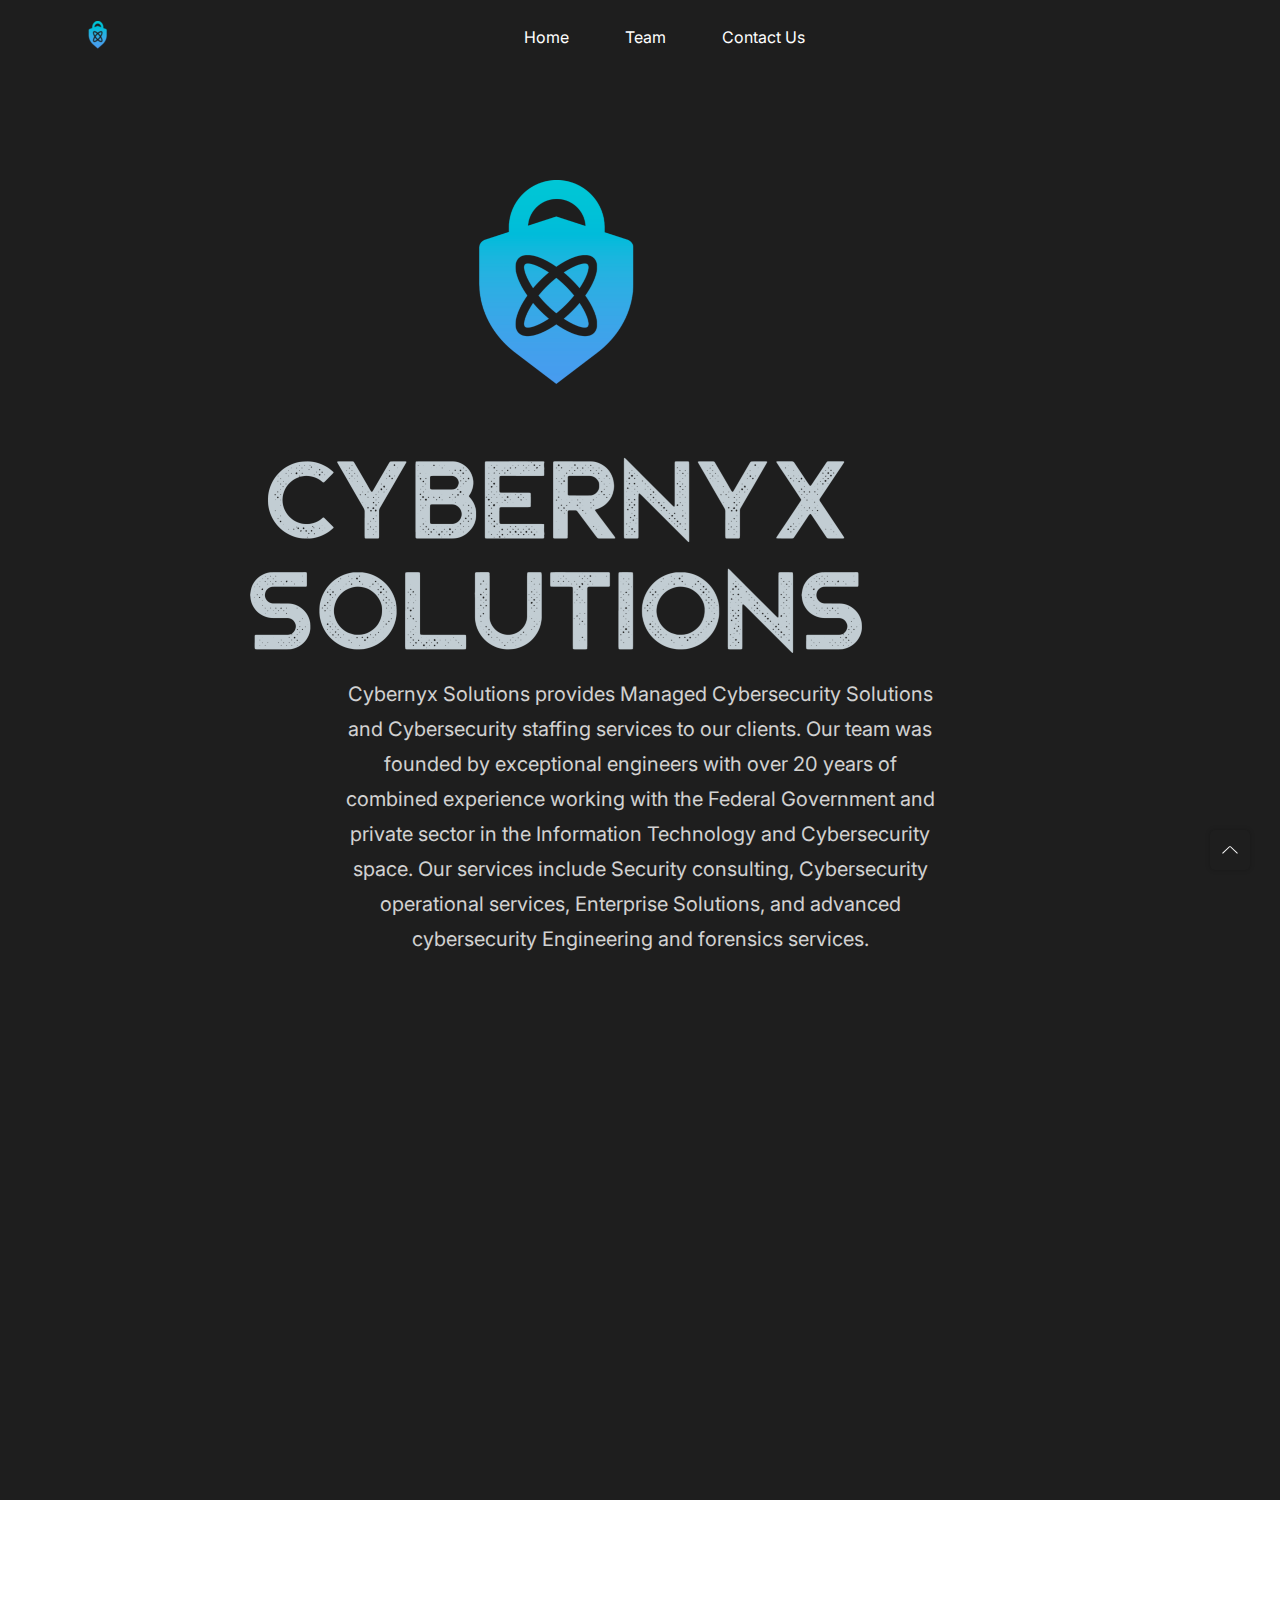
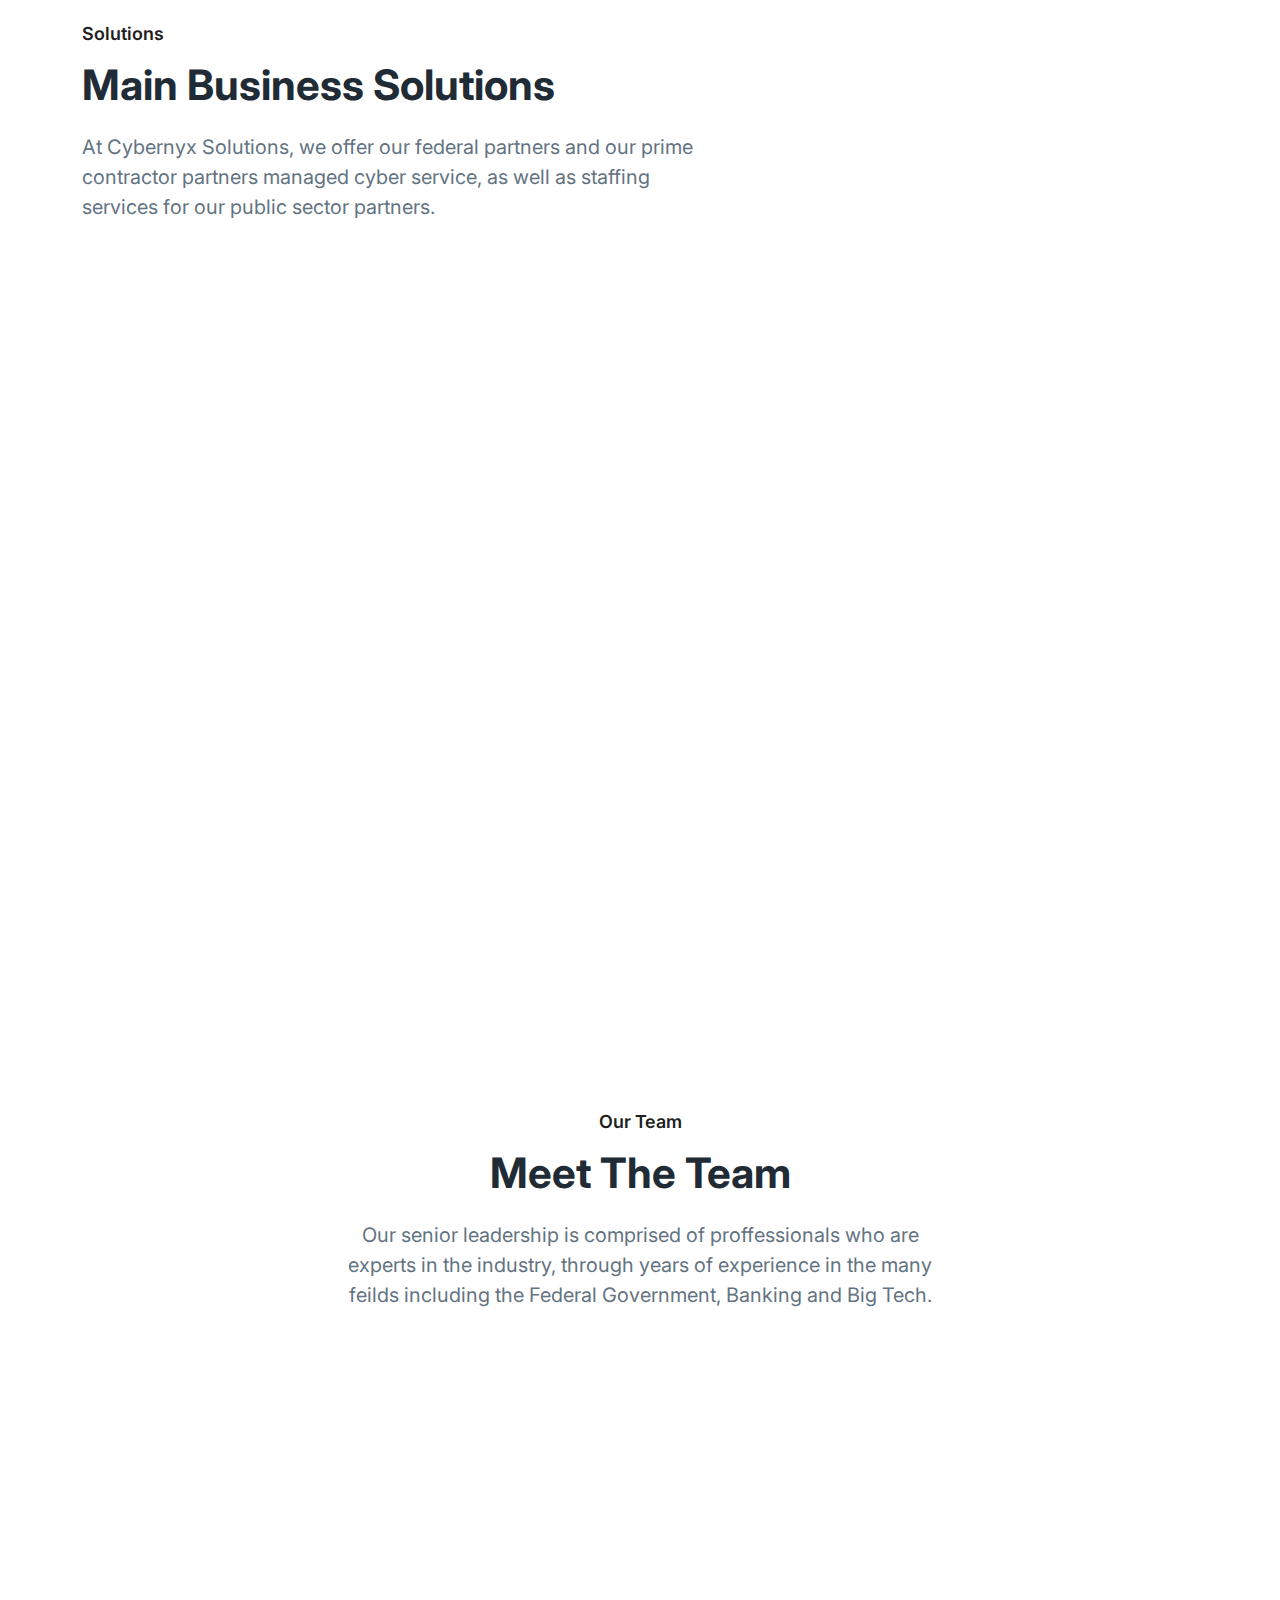
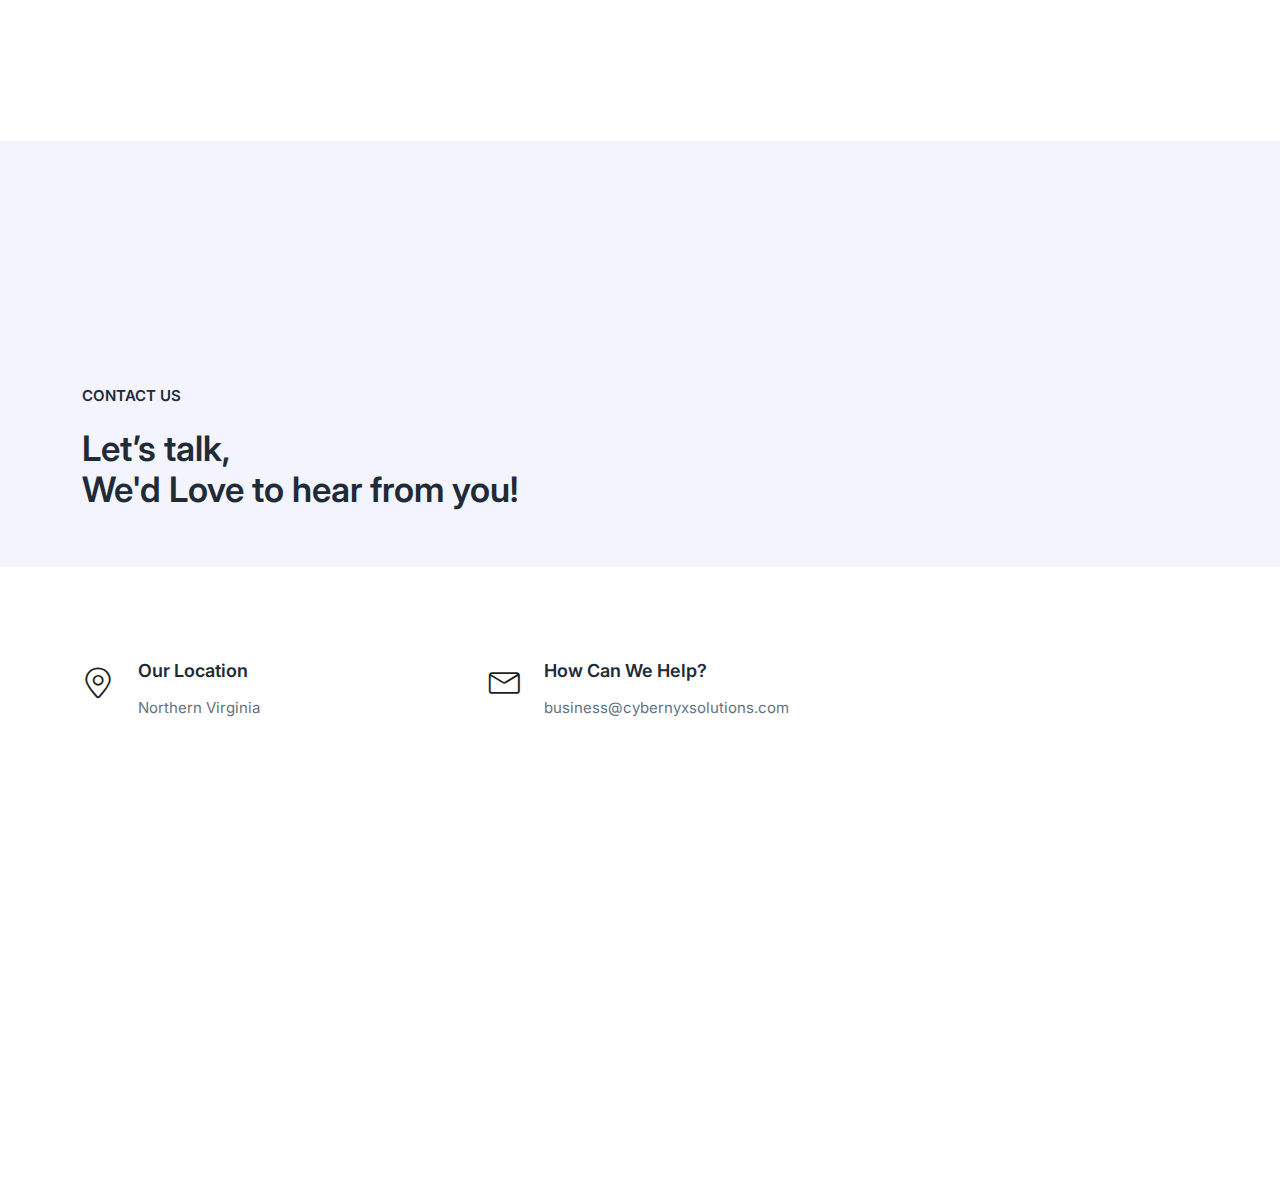
==== commit 4c775595: "New Cybernyx Website" ====
--- a/cybernyxweb/html/index.html
+++ b/cybernyxweb/html/index.html
@@ -45,7 +45,7 @@
           <div class="col-lg-12">
             <nav class="navbar navbar-expand-lg">
               <a class="navbar-brand" href="index.html">
-                <img src="assets/images/logo/Lock.ico" alt="TT" />
+                <img src="assets/images/logo/Lock.ico" alt="" />
               </a>
               <button class="navbar-toggler">
                 <span class="toggler-icon"> </span>
@@ -150,7 +150,7 @@
                 <i class="lni lni-move"></i>
               </div>
               <div class="ud-feature-content">
-                <h3 class="ud-feature-title">Staffing Services</h3>
+                <h3 class="ud-feature-title"><a href="staffing.html">Staffing Services</a></h3>
                 <p class="ud-feature-desc">
                   Unleaching your Cyber Talent, one placement at a time!
                 </p>
@@ -158,7 +158,7 @@
                   Ready to find exceptional talent, screened by cyber security experts? Lets talk!
                   We are commited to ensure that your staffing needs are met by finding the best candidates through our advanced screening methods by real analysts and engineers with a broad experience from different sectors in the industry, tailored to your specific requirement!
                 </p>
-                <a href="javascript:void(0)" class="ud-feature-link">
+                <a href="staffing.html" class="ud-feature-link">
                   Learn More
                 </a>
               </div>
@@ -171,7 +171,7 @@
                 <i class="lni lni-layout"></i>
               </div>
               <div class="ud-feature-content">
-                <h3 class="ud-feature-title">Federal Services</h3>
+                <h3 class="ud-feature-title"><a href="cybernyx.html">Federal Services</a></h3>
                 <p class="ud-feature-desc">
                   Securing tomorrow's digital frontier, today!
                 </p>
@@ -180,7 +180,7 @@
                   You name it, we done it! With absolute guarantees to quality and with complete satisfaction from out various clients. Ready To
                   meet the experts that will secure your next project? Let's connect! 
                 </p>
-                <a href="cybernyx-fed.html" class="ud-feature-link">
+                <a href="cybernyx.html" class="ud-feature-link">
                   Learn More
                 </a>
               </div>
@@ -234,7 +234,7 @@
             <div class="ud-single-team wow fadeInUp" data-wow-delay=".1s">
               <div class="ud-team-image-wrapper">
                 <div class="ud-team-image">
-                  <img src="null" alt="team" />
+                  <img src="" alt="" />
                 </div>
 
                 <img
@@ -250,7 +250,7 @@
               </div>
                <div class="ud-team-info">
                 <h5>Salem Hussien</h5>
-                <h6>President, Business Operation</h6>
+                <h6>Director Business Operation</h6>
               </div>
             </div>
           </div>
@@ -261,7 +261,7 @@
             <div class="ud-single-team wow fadeInUp" data-wow-delay=".15s">
               <div class="ud-team-image-wrapper">
                 <div class="ud-team-image">
-                  <img src="ADD GEORGE PIC HERE" alt="team" />
+                  <img src="" alt="" />
                 </div>
 
                 <img
@@ -287,7 +287,7 @@
             <div class="ud-single-team wow fadeInUp" data-wow-delay=".2s">
               <div class="ud-team-image-wrapper">
                 <div class="ud-team-image">
-                  <img src="assets/images/team/sam.JPEG" alt="team" />
+                  <img src="" alt="" />
                 </div>
 
                 <img
@@ -303,7 +303,7 @@
               </div>
               <div class="ud-team-info">
                 <h5>Husam Abdalla</h5>
-                <h6>President, Managed Cybersecurity Services</h6>
+                <h6>CEO</h6>
               </div>
             </div>
           </div>
@@ -360,7 +360,7 @@
                   <input
                     type="text"
                     name="fullName"
-                    placeholder="Adam Gelius"
+                    placeholder="Your Name"
                   />
                 </div>
                 <div class="ud-form-group">
@@ -376,7 +376,7 @@
                   <input
                     type="text"
                     name="phone"
-                    placeholder="+885 1254 5211 552"
+                    placeholder="Your Number"
                   />
                 </div>
                 <div class="ud-form-group">
